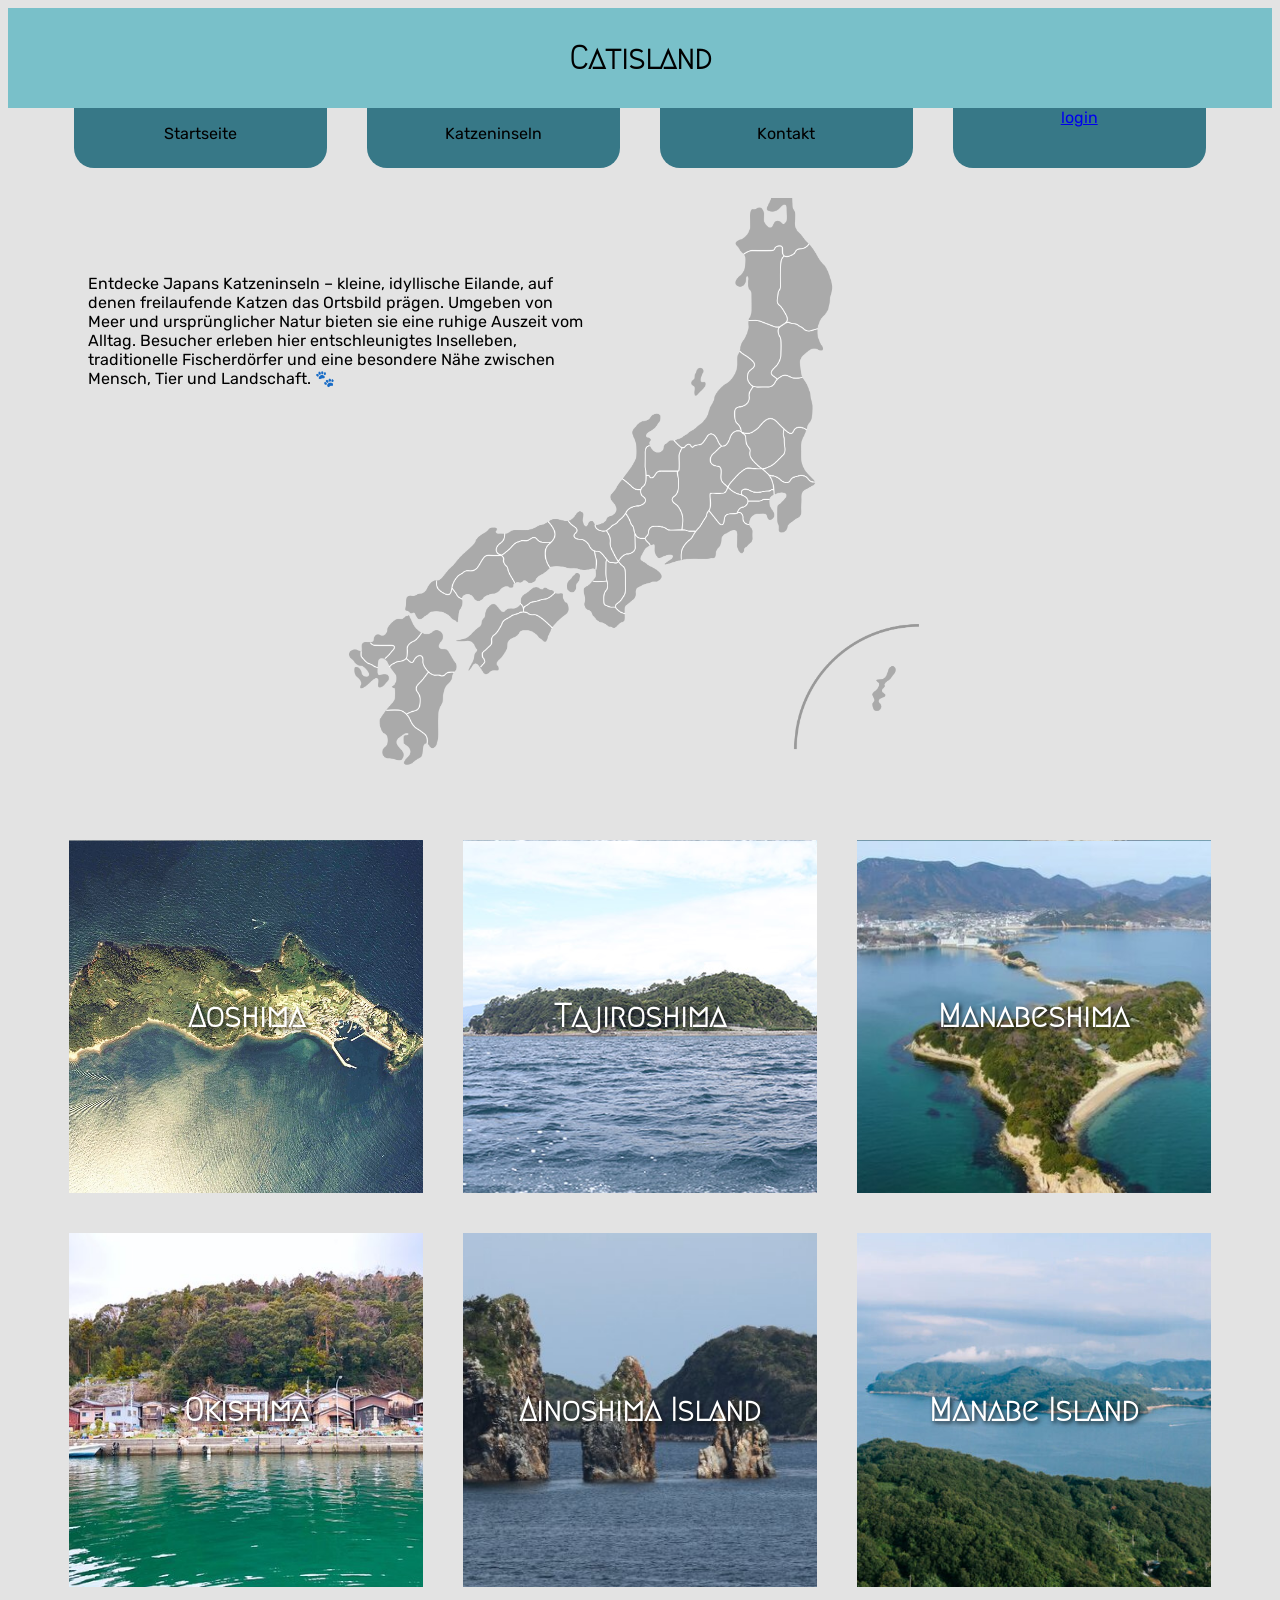
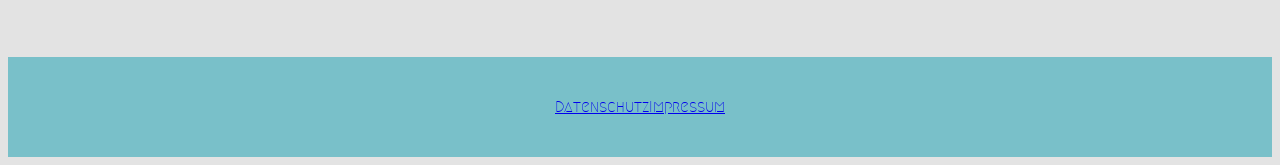
==== index.html @ 01113f65 "Schrift und Farbe hinzugefügt, final xuan" ====
<!DOCTYPE html>
<html lang="en">
<head>
    <meta charset="UTF-8">
    <meta name="viewport" content="width=device-width, initial-scale=1.0">
    <script src="script.js" defer></script>
    <link rel="stylesheet" href="styleIndex.css"/>
    <link rel="preconnect" href="https://fonts.googleapis.com">
    <link rel="preconnect" href="https://fonts.gstatic.com" crossorigin>
    <link href="https://fonts.googleapis.com/css2?family=Megrim&family=Rubik&display=swap" rel="stylesheet">
</head>
<body>
    <header>
        <h1>Catisland</h1>
    </header>

    <nav>
        <div id="nav1">
        <p>Startseite</p>
        </div>

        <div id="nav2">
        <p>Katzeninseln</p>
        </div>
        
        <div id="nav3">
        <p>Kontakt</p>
        </div>

        <div id="nav4">
       <a href="login.html">login</a>
        </div>
    </nav>

    <main>       
        <div id="container">
            <div id="japan">
                <img src="bilder/japanmap.png" width="600"  alt="Japan">
            </div>
        

                <div id="inhalt">
                <p>Entdecke Japans Katzeninseln – kleine, idyllische Eilande, auf denen freilaufende Katzen 
                das Ortsbild prägen. Umgeben von Meer und ursprünglicher Natur bieten sie eine ruhige Auszeit 
                vom Alltag. Besucher erleben hier entschleunigtes Inselleben, traditionelle Fischerdörfer und 
                eine besondere Nähe zwischen Mensch, Tier und Landschaft. 🐾</p>
                </div>

                <div class="Kastengrid1">
                    <div class="kastn1"><h1>Aoshima</h1></div>
                    <div class="kastn2"><h1>Tajiroshima</h1></div>
                    <div class="kastn3"><h1>Manabeshima</h1></div>   
                    <div class="kastn4"><h1>Okishima</h1></div>
                    <div class="kastn5"><h1>Ainoshima Island</h1></div>
                    <div class="kastn6"><h1>Manabe Island</h1></div>
                </div>
    </main>

    <footer>
        <a href="https://Datenschutzseite.com">Datenschutz</a>
        <a href="https://Impressumseite.com">Impressum</a>
    </footer>
</body>
</html>
---- styleIndex.css ----
.rubik-regular {
  font-family: "Rubik", sans-serif;
  font-optical-sizing: auto;
  font-weight: 400;
  font-style: normal;
}

.megrim-regular {
  font-family: "Megrim", system-ui;
  font-weight: 400;
  font-style: normal;
}

body {
    font-family: "Rubik", sans-serif;
    background-color: #E3E3E3;
}

header {
    text-align: center;
    background-color: #79C0C9;
    width: 100%;
    height: 100px;
    display: flex;
    justify-content: center;
    align-items: center;
    flex-direction: row;
    font-family: "Megrim", system-ui;
   
}

nav {
    display: flex;
    justify-content: center;
    align-items: center;
}

#nav1 {
    background-color: #377887;
    width: 20%;
    height: 60px;
    border-bottom-left-radius: 20px;
    border-bottom-right-radius: 20px;
    text-align: center;
    float: left;
}

#nav2 {
    background-color: #377887;
    width: 20%;
    height: 60px;
    border-bottom-left-radius: 20px;
    border-bottom-right-radius: 20px;
    margin-left: 40px;
    text-align: center;
    float: left;
}

#nav3 {
    background-color: #377887;
    width: 20%;
    height: 60px;
    border-bottom-left-radius: 20px;
    border-bottom-right-radius: 20px;
    margin-left: 40px;
    text-align: center;
    float: left;
}

#nav4 {
    background-color: #377887;
    width: 20%;
    height: 60px;
    border-bottom-left-radius: 20px;
    border-bottom-right-radius: 20px;
    margin-left: 40px;
    text-align: center;
    float: left;
}

#container {
    position: relative;
    margin-top: 30px;
}

#japan {
    display: flex;
    justify-content: center;
    align-items: center;
}

#inhalt {
    width: 40%;
    position: absolute;
    top: 60px;
    left: 80px;
}

.Kastengrid1 {
    display: flex;
    justify-content: center;
    align-items: center;
    flex-wrap: wrap;
    margin-top: 50px;
    margin-bottom: 50px;
}

.kastn1{
    background-image: url(bilder/Aoshima.jpg);
    background-size: cover;     
    background-position: center;

    width: 20%;
    aspect-ratio: 1 / 1;
    text-align: center;
    display: flex;
    justify-content: center;
    align-items: center;
    float: left;
    margin: 30px;

    font-family: "Megrim", system-ui;
    color: white;               
    font-weight: bold;
    text-shadow: 2px 2px 4px rgba(0,0,0,0.8); 
}

.kastn2{
    background-image: url(bilder/Tajiroshima.jpg);
    background-size: cover;     
    background-position: center;

    width: 20%;
    aspect-ratio: 1 / 1;
    text-align: center;
    display: flex;
    justify-content: center;
    align-items: center;
    float: left;
    margin: 30px;

    font-family: "Megrim", system-ui;
    color: white;               
    font-weight: bold;
    text-shadow: 2px 2px 4px rgba(0,0,0,0.8); 
}

.kastn3{
    background-image: url(bilder/Manabeshima.jpg);
    background-size: cover;     
    background-position: center;

    width: 20%;
    aspect-ratio: 1 / 1;
    text-align: center;
    display: flex;
    justify-content: center;
    align-items: center;
    float: left;
    margin: 30px;

    font-family: "Megrim", system-ui;
    color: white;               
    font-weight: bold;
    text-shadow: 2px 2px 4px rgba(0,0,0,0.8); 
}

.kastn4{
    background-image: url(bilder/Okishima.jpg);
    background-size: cover;     
    background-position: center;

    width: 20%;
    aspect-ratio: 1 / 1;
    text-align: center;
    display: flex;
    justify-content: center;
    align-items: center;
    float: left;
    margin: 30px;

    font-family: "Megrim", system-ui;
    color: white;               
    font-weight: bold;
    text-shadow: 2px 2px 4px rgba(0,0,0,0.8); 
}

.kastn5{
    background-image: url(bilder/ainoshima.jpg);
    background-size: cover;     
    background-position: center;

    width: 20%;
    aspect-ratio: 1 / 1;
    text-align: center;
    display: flex;
    justify-content: center;
    align-items: center;
    float: left;
    margin: 30px;

    font-family: "Megrim", system-ui;
    color: white;               
    font-weight: bold;
    text-shadow: 2px 2px 4px rgba(0,0,0,0.8); 
}

.kastn6{
    background-image: url(bilder/manabe\ island.jpg);
    background-size: cover;     
    background-position: center;

    width: 20%;
    aspect-ratio: 1 / 1;
    text-align: center;
    display: flex;
    justify-content: center;
    align-items: center;
    float: left;
    margin: 30px;

    font-family: "Megrim", system-ui;
    color: white;               
    font-weight: bold;
    text-shadow: 2px 2px 4px rgba(0,0,0,0.8); 
}

footer {
    font-family: "Megrim", system-ui;
    text-align: center;
    background-color: #79C0C9;
    width: 100%;
    height: 100px;
    display: flex;
    justify-content: center;
    align-items: center;
}

@media screen and (min-width: 1025px){
    .kastn1{
        width: 28%; 
        aspect-ratio: 1 / 1; 
        margin: 20px;
    }

    .kastn2{
        width: 28%; 
        aspect-ratio: 1 / 1; 
        margin: 20px;
    }

    .kastn3{
        width: 28%; 
        aspect-ratio: 1 / 1; 
        margin: 20px;
    }

    .kastn4{
        width: 28%; 
        aspect-ratio: 1 / 1; 
        margin: 20px;
    }

    .kastn5{
        width: 28%; 
        aspect-ratio: 1 / 1; 
        margin: 20px;
    }

    .kastn6{
        width: 28%; 
        aspect-ratio: 1 / 1; 
        margin: 20px;
    }
}

@media screen and (max-width: 1024px){
    #inhalt {
        position: static; 
        width: 90%;
        margin: 20px auto;
        text-align: center;
    }

    .Kastengrid1 {
        flex-wrap: wrap; 
        justify-content: space-evenly;
    }

    .kastn1{
        width: 40%; 
        aspect-ratio: 1 / 1;
        margin: 20px 5%;
    }

    .kastn2{
        width: 40%; 
        aspect-ratio: 1 / 1;
        margin: 20px 5%;
    }

    .kastn3{
        width: 40%; 
        aspect-ratio: 1 / 1;
        margin: 20px 5%;
    }

    .kastn4{
        width: 40%; 
        aspect-ratio: 1 / 1;
        margin: 20px 5%;
    }

    .kastn5{
        width: 40%; 
        aspect-ratio: 1 / 1;
        margin: 20px 5%;
    }

    .kastn6{
        width: 40%; 
        aspect-ratio: 1 / 1;
        margin: 20px 5%;
    }
}

.Kastengrid1 { visibility: hidden; }
.Kastengrid1 > * { visibility: visible; }
.Kastengrid1 > * { transition: opacity 150ms linear 100ms, transform 150ms ease-in-out 100ms; }
.Kastengrid1:hover > * { opacity: 0.4; transform: scale(0.9); }
.Kastengrid1 > *:hover { opacity: 1; transform: scale(1); transition-delay: 0ms, 0ms; }

.Kastengrid1 {
  display: flex;
  flex-wrap: wrap;
}
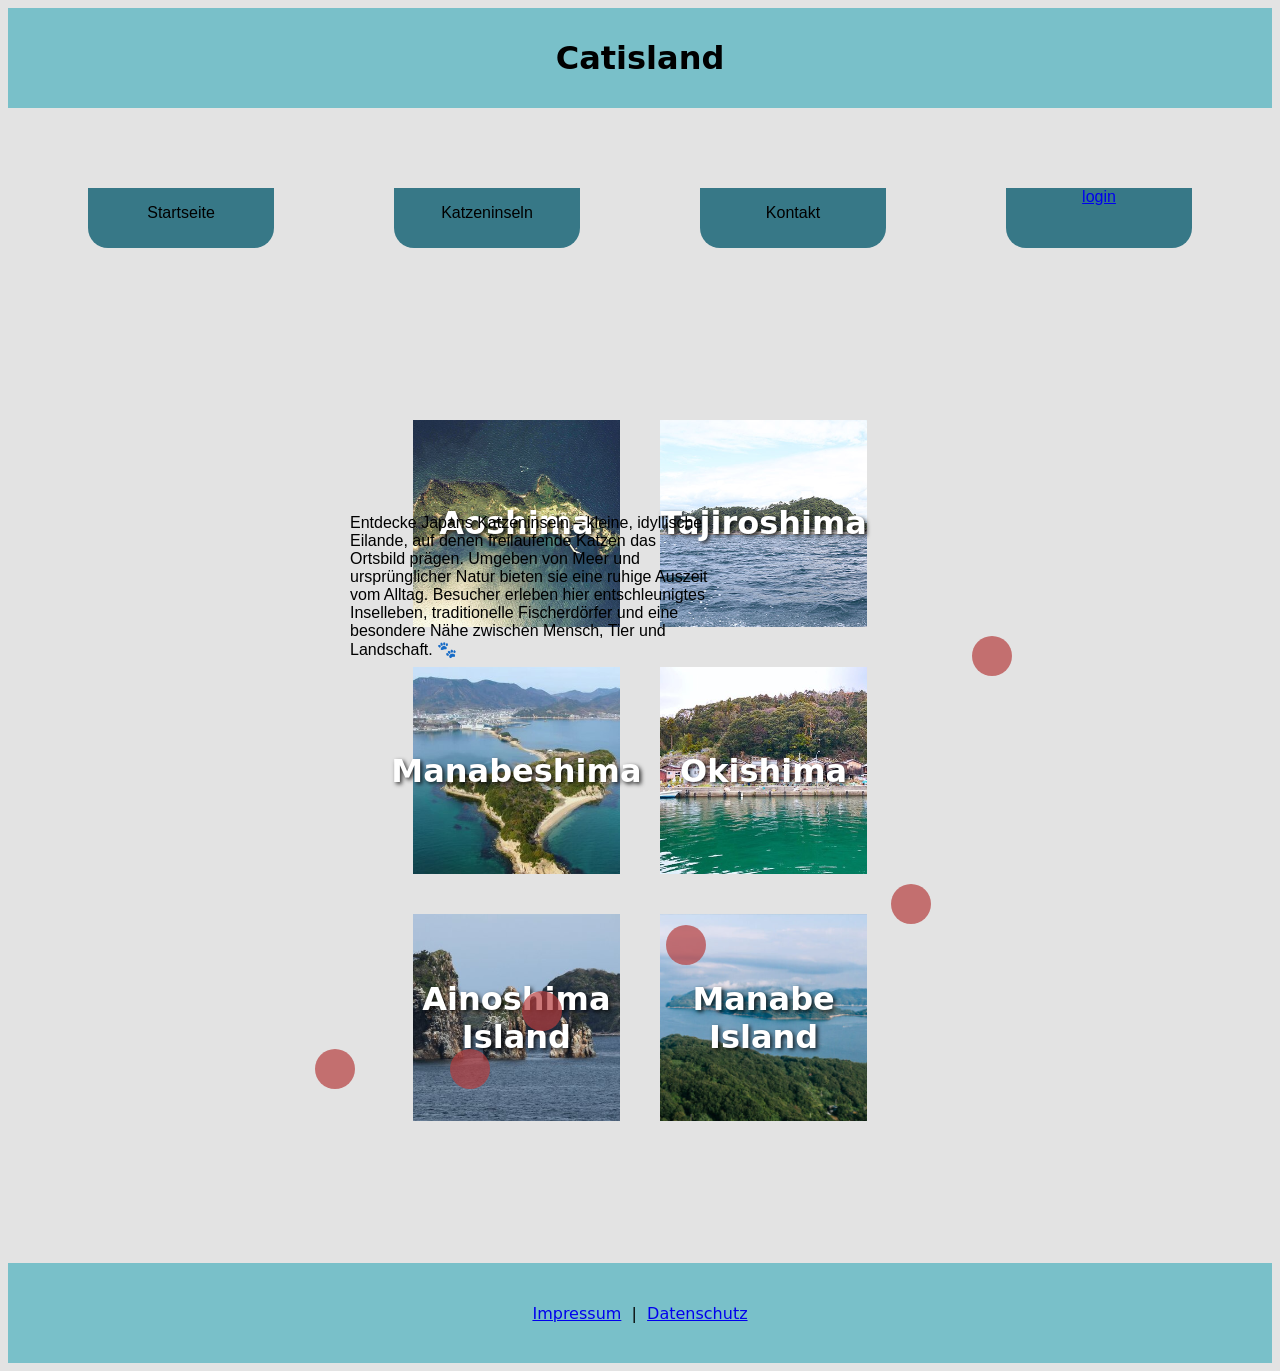
==== commit 503539cc: "Merge 3941b9e1f030395b070422598796299cb740c731 into 2591ed1976182daf4412f964189243231f6f4e7e" ====
--- a/index.html
+++ b/index.html
@@ -4,10 +4,9 @@
     <meta charset="UTF-8">
     <meta name="viewport" content="width=device-width, initial-scale=1.0">
     <script src="script.js" defer></script>
-    <link rel="stylesheet" href="styleIndex.css"/>
-    <link rel="preconnect" href="https://fonts.googleapis.com">
-    <link rel="preconnect" href="https://fonts.gstatic.com" crossorigin>
-    <link href="https://fonts.googleapis.com/css2?family=Megrim&family=Rubik&display=swap" rel="stylesheet">
+    <link rel="stylesheet" href="styling.css">
+    <link rel="stylesheet" href="styleIndex.css">
+    <title>Catisland</title>
 </head>
 <body>
     <header>
@@ -34,9 +33,49 @@
 
     <main>       
         <div id="container">
-            <div id="japan">
-                <img src="bilder/japanmap.png" width="600"  alt="Japan">
-            </div>
+            <div class ="map-wrap">
+                
+                <div class="map-dot map-dot-ainoshima">
+                    <div class="dot-content">
+                        <p class="hoverfieldcontent">Ainoshima Island</p>
+                        <img src="Ainoshima_Island,_Shingu_Fukuoka_Aerial_photograph.2010.jpg" width="170" class="hoverfieldcontent">
+                    </div>
+                </div>
+                
+                <div class="map-dot map-dot-aoshima">
+                    <div class="dot-content">
+                        <p>Aoshima</p>
+                        <img src="Iyo-Aoshima_Island_Aerial_photograph.jpg" width="170" class="hoverfieldcontent">
+                    </div>
+                </div>
+
+                <div class="map-dot map-dot-manabe">
+                    <div class="dot-content">
+                        <p>Manabe Island</p>
+                        <img src="manabe.jpg" width="170" class="hoverfieldcontent">
+                    </div>
+                </div>
+
+                <div class="map-dot map-dot-okishima">
+                    <div class="dot-content">
+                        <p>Okishima</p>
+                        <img src="Okishima_Island_in_Lake_Biwa_Aerial_photograph.jpg" width="170" class="hoverfieldcontent">
+                    </div>
+                </div>
+
+                <div class="map-dot map-dot-enoshima">
+                    <div class="dot-content">
+                        <p>Enoshima</p>
+                        <img src="EnoshimaAeralPhoto1988JP14.jpg" width="170" class="hoverfieldcontent">
+                    </div>
+                </div>
+
+                <div class="map-dot map-dot-Tashirojima">
+                    <div class="dot-content">
+                        <p>Tashirojima</p>
+                        <img src="Tashirojima.jpg" height="150" class="hoverfieldcontent">
+                    </div>
+                </div>
         
 
                 <div id="inhalt">
@@ -57,8 +96,23 @@
     </main>
 
     <footer>
-        <a href="https://Datenschutzseite.com">Datenschutz</a>
-        <a href="https://Impressumseite.com">Impressum</a>
+        <p >
+            <a href="Impressum.html">Impressum</a> 
+        </p>
+        <p>
+            &nbsp; | &nbsp; 
+        </p>
+        <p>
+            <a href="Datenschutz.html">Datenschutz</a> 
+        </p>
     </footer>
 </body>
-</html>+
+</html>
+
+
+
+
+
+
+
--- a/styling.css
+++ b/styling.css
@@ -0,0 +1,257 @@
+/* Islands */
+
+body {
+    background-color: lightgrey;
+    font-family:Arial, Helvetica, sans-serif;
+}
+
+header {
+    background-color: #808080;
+    justify-content: center;
+}
+#flex {
+    display: flex;
+    flex-direction: row;
+}
+
+h1 {
+    text-align: center;
+}
+
+#imgislands1 {
+    width: 25%;
+    align-self: center;
+    border-radius: 1rem;
+    margin-left: 5%;
+}
+
+#imgislands2 {
+    width: 25%;
+    align-self: center;
+    border-radius: 1rem;
+}
+
+.Steckbrief {
+    width: 20%;
+    padding: 5rem;
+}
+
+.Infotext {
+    width: 20%;
+    padding-right: 5rem;
+
+}
+
+div {
+    display: flex;
+    flex-direction: row;
+    justify-content: center;
+    margin: 5rem;
+}
+
+footer {
+    background-color: #808080;
+    display: flex;
+    flex-direction: row;
+    justify-content: center;
+}
+
+hr{
+    width: 50%;
+}
+
+/* Impressum */
+
+#rechtliches {
+    max-width: 45%;
+    margin-left: 29%;
+    padding-bottom: 5%;
+}
+
+/* Login Seite: */
+
+/* Login Seite: */
+
+#PasswortMerken {
+    display: flex;
+}
+
+#login {
+    display: flex;
+    flex-direction: column;
+    justify-content: center;
+    align-items: center;
+}
+
+#loginContent {
+    display: flex;
+    flex-direction: column;
+    width: 40%;
+}
+
+#LoginInputÜberschrift {
+    align-self: flex-start;
+}
+
+#LoginButton {
+    background-color: bisque;
+    border-style: none;
+    padding-top: 20px;
+    padding-bottom: 20px;
+    margin-top: 20px;
+    cursor: pointer;
+}
+
+#KontoErstellenButton {
+    border-style: none;
+    padding-top: 20px;
+    padding-bottom: 20px;
+}
+
+input {
+    padding-top: 20px;
+    padding-bottom: 20px;
+}
+
+
+#passwort {
+    margin-top: 10px;
+    width: 100%;
+    box-sizing: border-box; 
+}
+
+#E-Mail {
+    margin-top: 30px;
+}
+
+#ÜberschriftLogin {
+    text-align: center;
+}
+
+#PwVergessen {
+    text-align: center;
+}
+
+#keinKonto {
+    margin-top: 50px;
+    text-align: center;
+}
+
+#passwordField {
+    position: relative;
+}
+
+i {
+    position: absolute;
+    top: 50%;
+    right: 4%;
+    cursor: pointer;
+}
+
+/* Japan Map */
+
+
+
+.map-wrap {
+    background: url(japanmap.png) center no-repeat;
+    background-size: cover;
+    width: 900px;
+    height: 825px;
+    display: flex;
+    position: relative;
+    justify-content: center;
+    align-items: center;
+    margin: 0 auto;
+    
+}
+
+.map-dot:hover .dot-content {
+    display: block !important;
+}
+.dot-content {
+    background: rgb(223, 223, 223);
+    width: fit-content;
+    height: fit-content;
+    padding: 10px;
+    border-radius: 10px;
+    box-shadow: 1px 1px 10px rgba(0, 0, 0, 0.404);
+    /*min-width: 150px;*/
+    text-align: left;
+    display: none;
+    position: relative;
+    transition: transform .6s;
+}
+
+.hoverfieldcontent {
+display: inline-block;
+}
+
+.dot-content:hover {
+    transform: scale(1.5);
+}
+
+.map-dot:hover {
+    background: rgba(0, 200, 0, 0.0);
+}
+
+.map-dot {
+    background: rgba(181, 60, 60, 0.689);
+    border-radius: 20px;
+    height: 40px;
+    width: 40px;
+    position: absolute;
+}
+
+.map-dot-ainoshima {
+    top: 74%;
+    left: 5%;
+}
+
+.map-dot-aoshima {
+    top: 74%;
+    left: 20%;
+}
+
+.map-dot-manabe {
+    top: 67%;
+    left: 28%;
+}
+
+.map-dot-okishima {
+    top: 59%;
+    left: 44%;
+}
+
+.map-dot-enoshima {
+    top: 54%;
+    left: 69%;
+}
+
+.map-dot-Tashirojima {
+    top: 24%;
+    left: 78%;
+}
+
+@media screen and (max-width: 480px) {
+#islands {
+    position: static; 
+    width: 90%;
+    margin: 20px auto;
+    text-align: center;
+}
+
+#rechtliches {
+    max-width: 100%;
+    margin-left: 5%;
+    padding-bottom: 5%;
+}
+}
+
+@media screen and (min-width: 481px) {
+    #islands {
+        position: static; 
+        width: 90%;
+        margin: 20px auto;
+        text-align: center;
+    }
+}
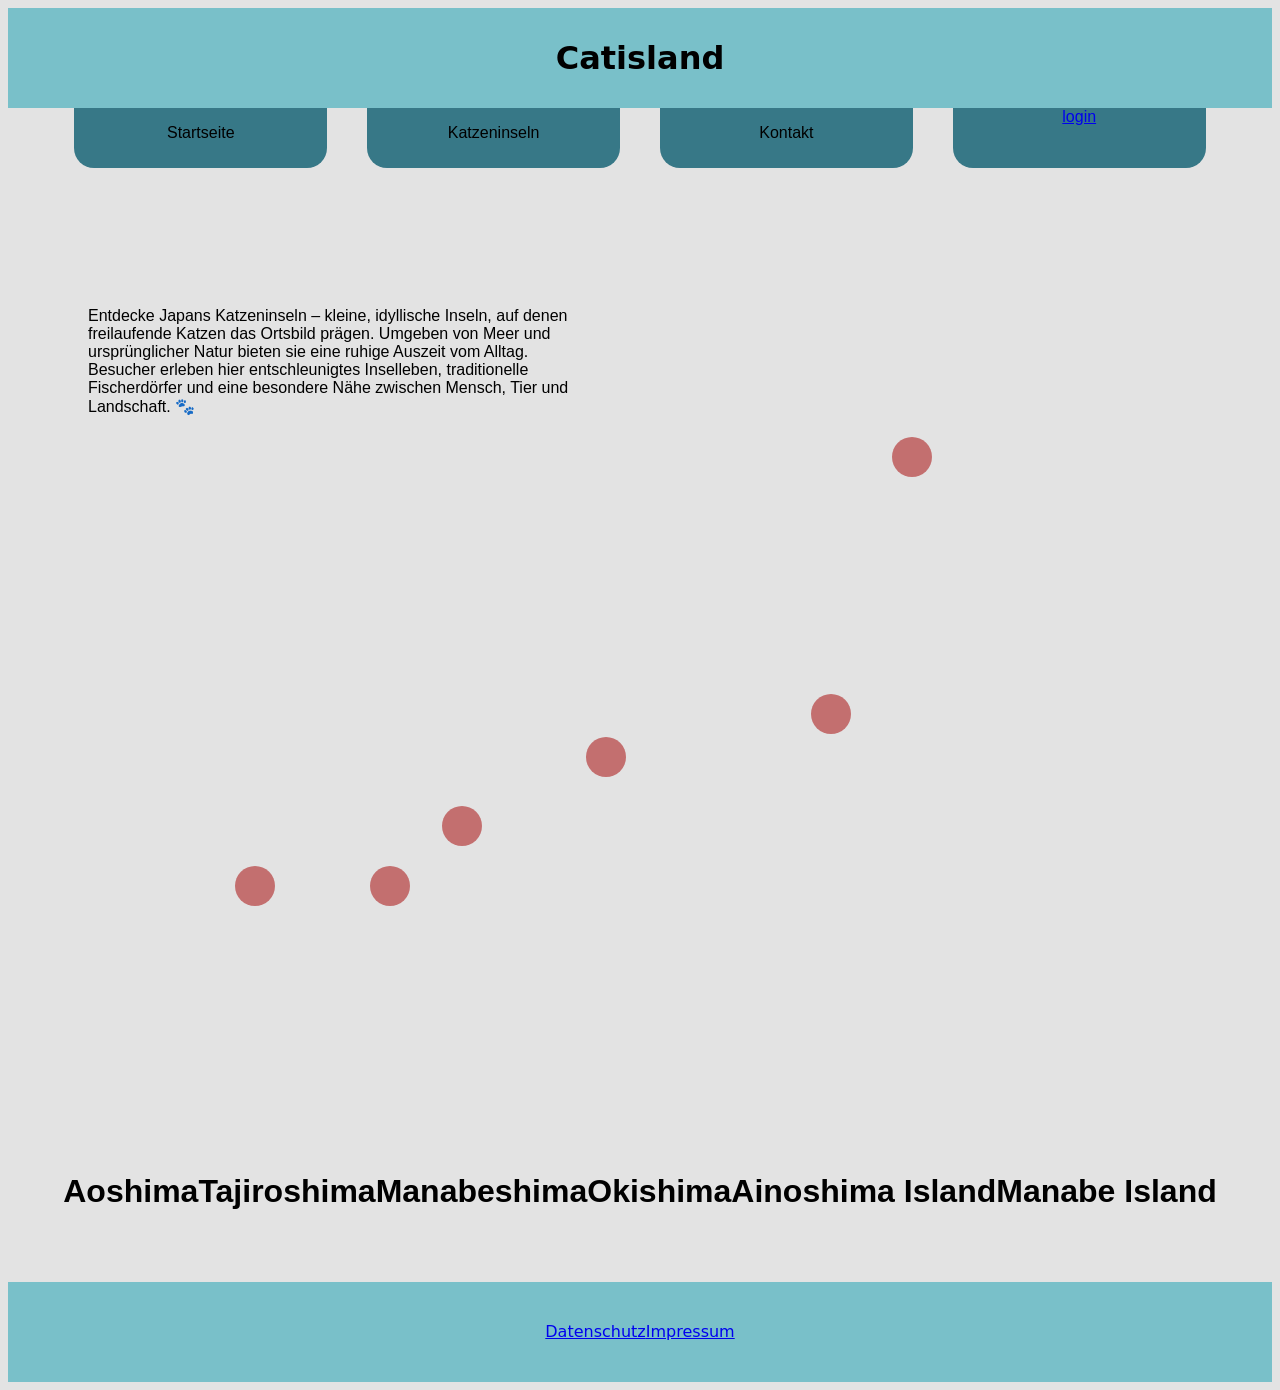
==== commit 6e34d931: "Merge remote-tracking branch 'origin/Index-nav&Kastn-werden-zu-class' into finish" ====
--- a/index.html
+++ b/index.html
@@ -14,19 +14,19 @@
     </header>
 
     <nav>
-        <div id="nav1">
+        <div class="navigation" id="nav1">
         <p>Startseite</p>
         </div>
 
-        <div id="nav2">
+        <div class="navigation" id="nav2">
         <p>Katzeninseln</p>
         </div>
         
-        <div id="nav3">
+        <div class="navigation" id="nav3">
         <p>Kontakt</p>
         </div>
 
-        <div id="nav4">
+        <div class="navigation" id="nav4">
        <a href="login.html">login</a>
         </div>
     </nav>
@@ -76,43 +76,32 @@
                         <img src="Tashirojima.jpg" height="150" class="hoverfieldcontent">
                     </div>
                 </div>
+            </div>
+            
         
 
                 <div id="inhalt">
-                <p>Entdecke Japans Katzeninseln – kleine, idyllische Eilande, auf denen freilaufende Katzen 
+                <p>Entdecke Japans Katzeninseln – kleine, idyllische Inseln, auf denen freilaufende Katzen 
                 das Ortsbild prägen. Umgeben von Meer und ursprünglicher Natur bieten sie eine ruhige Auszeit 
                 vom Alltag. Besucher erleben hier entschleunigtes Inselleben, traditionelle Fischerdörfer und 
                 eine besondere Nähe zwischen Mensch, Tier und Landschaft. 🐾</p>
                 </div>
 
                 <div class="Kastengrid1">
-                    <div class="kastn1"><h1>Aoshima</h1></div>
-                    <div class="kastn2"><h1>Tajiroshima</h1></div>
-                    <div class="kastn3"><h1>Manabeshima</h1></div>   
-                    <div class="kastn4"><h1>Okishima</h1></div>
-                    <div class="kastn5"><h1>Ainoshima Island</h1></div>
-                    <div class="kastn6"><h1>Manabe Island</h1></div>
+                    <div class="Inseln" id="kastn1"><h1>Aoshima</h1></div>
+                    <div class="Inseln" id="kastn2"><h1>Tajiroshima</h1></div>
+                    <div class="Inseln" id="kastn3"><h1>Manabeshima</h1></div>   
+                    <div class="Inseln" id="kastn4"><h1>Okishima</h1></div>
+                    <div class="Inseln" id="kastn5"><h1>Ainoshima Island</h1></div>
+                    <div class="Inseln" id="kastn6"><h1>Manabe Island</h1></div>
                 </div>
+        </div>    
     </main>
 
     <footer>
-        <p >
-            <a href="Impressum.html">Impressum</a> 
-        </p>
-        <p>
-            &nbsp; | &nbsp; 
-        </p>
-        <p>
-            <a href="Datenschutz.html">Datenschutz</a> 
-        </p>
+        <a href="https://Datenschutzseite.com">Datenschutz</a>
+        <a href="https://Impressumseite.com">Impressum</a>
     </footer>
 </body>
 
 </html>
-
-
-
-
-
-
-
--- a/styling.css
+++ b/styling.css
@@ -1,204 +1,207 @@
-/* Islands */
+/*Steckbrief: */
 
 body {
-    background-color: lightgrey;
-    font-family:Arial, Helvetica, sans-serif;
-}
-
-header {
-    background-color: #808080;
-    justify-content: center;
-}
-#flex {
-    display: flex;
-    flex-direction: row;
-}
-
-h1 {
-    text-align: center;
-}
-
-#imgislands1 {
-    width: 25%;
-    align-self: center;
-    border-radius: 1rem;
-    margin-left: 5%;
-}
-
-#imgislands2 {
-    width: 25%;
-    align-self: center;
-    border-radius: 1rem;
-}
-
-.Steckbrief {
-    width: 20%;
-    padding: 5rem;
-}
-
-.Infotext {
-    width: 20%;
-    padding-right: 5rem;
-
-}
-
-div {
-    display: flex;
-    flex-direction: row;
-    justify-content: center;
-    margin: 5rem;
-}
-
-footer {
-    background-color: #808080;
-    display: flex;
-    flex-direction: row;
-    justify-content: center;
-}
-
-hr{
-    width: 50%;
-}
-
-/* Impressum */
-
-#rechtliches {
-    max-width: 45%;
-    margin-left: 29%;
-    padding-bottom: 5%;
-}
+        background-color: lightgrey;
+        font-family:Arial, Helvetica, sans-serif;
+    }
+
+    header {
+        background-color: #808080;
+        display: flex;
+        flex-direction: row;
+        justify-content: center;
+    }
+
+    #img {
+        width: 25%;
+        align-self: center;
+        border-radius: 1rem;
+    }
+
+    .Steckbrief {
+        width: 20%;
+        padding: 5rem;
+    }
+
+    .Infotext {
+        width: 20%;
+        padding-right: 5rem;
+    }
+
+    .BoxLayout {
+        display: flex;
+        flex-direction: row;
+        justify-content: center;
+        margin: 5rem;
+    } 
+
+    footer {
+        background-color: #808080;
+        display: flex;
+        flex-direction: row;
+        justify-content: center;
+    }
+
+    hr{
+        width: 50%;
+    }
+
 
 /* Login Seite: */
 
-/* Login Seite: */
-
-#PasswortMerken {
-    display: flex;
-}
-
 #login {
     display: flex;
-    flex-direction: column;
     justify-content: center;
     align-items: center;
-}
+    padding-left:  20px;
+    padding-right: 20px;;
+    padding-top: 40px;
+    padding-bottom: 40px;
+}
+
 
 #loginContent {
+    background-color: #ffffff;
+    width: 100%;
+    max-width: 500px; 
+    padding: 40px;
+    border-radius: 15px; 
+    box-shadow: 0 10px 25px rgba(0,0,0,0.1); 
     display: flex;
     flex-direction: column;
-    width: 40%;
-}
-
-#LoginInputÜberschrift {
-    align-self: flex-start;
-}
+}
+
+#ÜberschriftLogin {
+    text-align: center;
+    margin-top: 0;
+    margin-bottom: 30px;
+    color: #333;
+}
+
+
+.input, button {
+    width: 100%; 
+    padding: 15px;
+    margin-bottom: 20px; 
+    border-radius: 8px;
+    border: 1px solid #ccc;
+    font-size: 16px;
+    box-sizing: border-box; /* Wichtig, damit Padding die Breite nicht sprengt */
+}
+
 
 #LoginButton {
     background-color: bisque;
-    border-style: none;
-    padding-top: 20px;
-    padding-bottom: 20px;
-    margin-top: 20px;
+    border: none;
     cursor: pointer;
+    font-weight: bold;
+    margin-top: 10px;
+
 }
 
 #KontoErstellenButton {
-    border-style: none;
-    padding-top: 20px;
-    padding-bottom: 20px;
-}
-
-input {
-    padding-top: 20px;
-    padding-bottom: 20px;
-}
-
-
-#passwort {
-    margin-top: 10px;
-    width: 100%;
-    box-sizing: border-box; 
-}
-
-#E-Mail {
-    margin-top: 30px;
-}
-
-#ÜberschriftLogin {
-    text-align: center;
-}
-
-#PwVergessen {
-    text-align: center;
-}
-
-#keinKonto {
-    margin-top: 50px;
-    text-align: center;
+    background-color: transparent;
+    border: 2px solid bisque;
+    cursor: pointer;
+    margin-bottom: 0;
+}
+
+#KontoErstellenButton:hover {
+    background-color: bisque;
 }
 
 #passwordField {
     position: relative;
-}
-
-i {
+    width: 100%;
+}
+
+#passwordField i {
     position: absolute;
     top: 50%;
-    right: 4%;
+    right: 15px;
+    transform: translateY(-50%) translateY(-10px); /* Korrektur für margin-bottom des Inputs */
     cursor: pointer;
+    color: #666;
+}
+
+
+#PasswortMerken {
+    display: flex;
+    align-items: center;
+    margin-bottom: 20px;
+}
+
+#PasswortMerken input {
+    margin-right: 10px;
+    margin-bottom: 0;
+}
+
+#PasswortMerken p {
+    margin: 0;
+    font-size: 0.9em;
+}
+
+
+#PwVergessen, #keinKonto {
+    text-align: center;
+    display: block;
+    color: #666;
+    font-size: 0.9em;
+}
+
+#PwVergessen:hover {
+    text-decoration: underline;
+}
+
+#keinKonto {
+    margin-top: 30px;
+    margin-bottom: 10px;
 }
 
 /* Japan Map */
-
-
 
 .map-wrap {
     background: url(japanmap.png) center no-repeat;
     background-size: cover;
-    width: 900px;
-    height: 825px;
     display: flex;
     position: relative;
     justify-content: center;
     align-items: center;
-    margin: 0 auto;
-    
+    margin: 5% auto;
+    width: 100%; 
+    max-width: 900px;
+    aspect-ratio: 2000 / 1905;  
 }
 
 .map-dot:hover .dot-content {
     display: block !important;
 }
+
 .dot-content {
     background: rgb(223, 223, 223);
     width: fit-content;
     height: fit-content;
     padding: 10px;
     border-radius: 10px;
-    box-shadow: 1px 1px 10px rgba(0, 0, 0, 0.404);
-    /*min-width: 150px;*/
+    box-shadow: 1px 1px 10px rgba(0, 0, 0, 0.404);    
     text-align: left;
     display: none;
     position: relative;
     transition: transform .6s;
-}
-
-.hoverfieldcontent {
-display: inline-block;
+    z-index: 1;
 }
 
 .dot-content:hover {
     transform: scale(1.5);
-}
-
-.map-dot:hover {
-    background: rgba(0, 200, 0, 0.0);
 }
 
 .map-dot {
     background: rgba(181, 60, 60, 0.689);
     border-radius: 20px;
-    height: 40px;
-    width: 40px;
+    height: 100%;
+    width: 100%;
+    max-height: 40px;
+    max-width: 40px;
     position: absolute;
 }
 
@@ -232,26 +235,17 @@
     left: 78%;
 }
 
-@media screen and (max-width: 480px) {
-#islands {
-    position: static; 
-    width: 90%;
-    margin: 20px auto;
-    text-align: center;
-}
-
-#rechtliches {
-    max-width: 100%;
-    margin-left: 5%;
-    padding-bottom: 5%;
-}
-}
-
-@media screen and (min-width: 481px) {
-    #islands {
-        position: static; 
-        width: 90%;
-        margin: 20px auto;
-        text-align: center;
-    }
-}
+@media screen and (max-width: 1024px) {
+       
+    .map-dot:hover .map-dot:active .dot-content {
+        display: block !important;
+    }
+
+    .dot-content:active .dot-content:active {
+        transform: scale(1.5);
+    }
+
+}
+
+
+
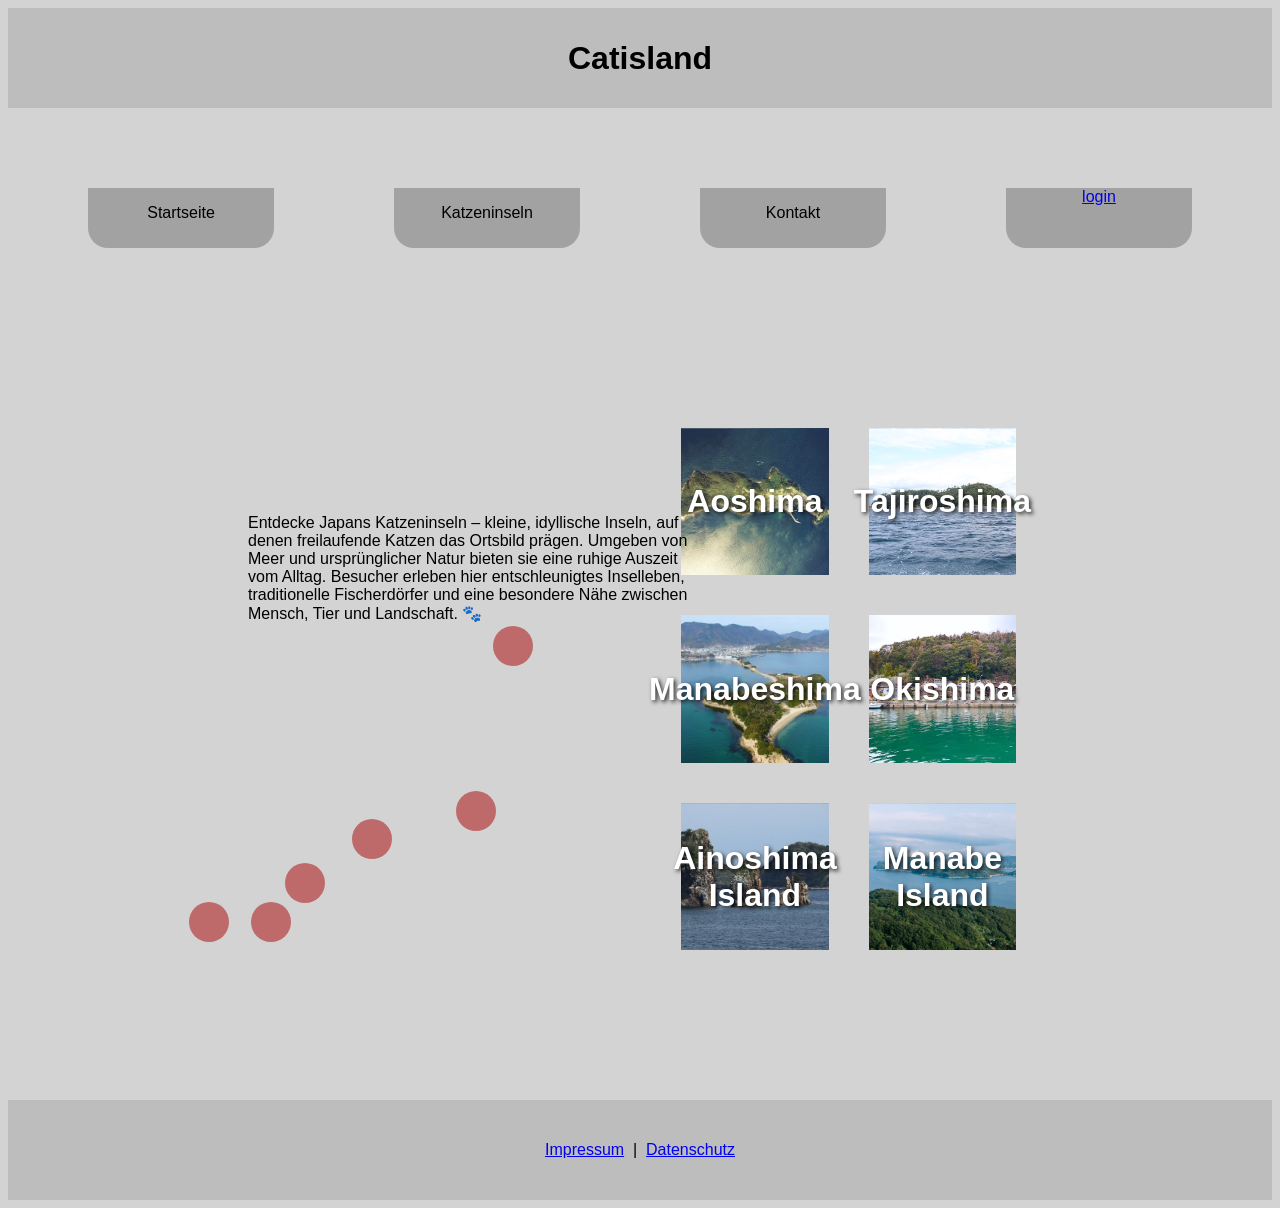
==== commit 01213731: "fixed conf" ====
--- a/index.html
+++ b/index.html
@@ -99,8 +99,15 @@
     </main>
 
     <footer>
-        <a href="https://Datenschutzseite.com">Datenschutz</a>
-        <a href="https://Impressumseite.com">Impressum</a>
+        <p >
+            <a href="Impressum.html">Impressum</a> 
+        </p>
+        <p>
+            &nbsp; | &nbsp; 
+        </p>
+        <p>
+            <a href="Datenschutz.html">Datenschutz</a> 
+        </p>
     </footer>
 </body>
 
--- a/styling.css
+++ b/styling.css
@@ -1,32 +1,36 @@
 /*Steckbrief: */
+/* Islands */
 
 body {
-        background-color: lightgrey;
-        font-family:Arial, Helvetica, sans-serif;
-    }
-
-    header {
-        background-color: #808080;
-        display: flex;
-        flex-direction: row;
-        justify-content: center;
-    }
-
-    #img {
-        width: 25%;
-        align-self: center;
-        border-radius: 1rem;
-    }
-
-    .Steckbrief {
-        width: 20%;
-        padding: 5rem;
-    }
-
-    .Infotext {
-        width: 20%;
-        padding-right: 5rem;
-    }
+    background-color: lightgrey;
+    font-family:Arial, Helvetica, sans-serif;
+}
+
+header {
+    background-color: #808080;
+    justify-content: center;
+}
+#flex {
+    display: flex;
+    flex-direction: row;
+}
+
+h1 {
+    text-align: center;
+}
+
+#imgislands1 {
+    width: 25%;
+    align-self: center;
+    border-radius: 1rem;
+    margin-left: 5%;
+}
+
+#imgislands2 {
+    width: 25%;
+    align-self: center;
+    border-radius: 1rem;
+}
 
     .BoxLayout {
         display: flex;
@@ -34,17 +38,42 @@
         justify-content: center;
         margin: 5rem;
     } 
-
-    footer {
-        background-color: #808080;
-        display: flex;
-        flex-direction: row;
-        justify-content: center;
-    }
-
-    hr{
-        width: 50%;
-    }
+.Steckbrief {
+    width: 20%;
+    padding: 5rem;
+}
+
+.Infotext {
+    width: 20%;
+    padding-right: 5rem;
+
+}
+
+div {
+    display: flex;
+    flex-direction: row;
+    justify-content: center;
+    margin: 5rem;
+}
+
+footer {
+    background-color: #808080;
+    display: flex;
+    flex-direction: row;
+    justify-content: center;
+}
+
+hr{
+    width: 50%;
+}
+
+/* Impressum */
+
+#rechtliches {
+    max-width: 45%;
+    margin-left: 29%;
+    padding-bottom: 5%;
+}
 
 
 /* Login Seite: */
@@ -245,7 +274,27 @@
         transform: scale(1.5);
     }
 
-}
-
-
-
+@media screen and (max-width: 480px) {
+#islands {
+    position: static; 
+    width: 90%;
+    margin: 20px auto;
+    text-align: center;
+}
+
+#rechtliches {
+    max-width: 100%;
+    margin-left: 5%;
+    padding-bottom: 5%;
+}
+}
+
+@media screen and (min-width: 481px) {
+    #islands {
+        position: static; 
+        width: 90%;
+        margin: 20px auto;
+        text-align: center;
+    }
+}
+}
--- a/styleIndex.css
+++ b/styleIndex.css
@@ -1,33 +1,12 @@
-
-.rubik-regular {
-  font-family: "Rubik", sans-serif;
-  font-optical-sizing: auto;
-  font-weight: 400;
-  font-style: normal;
-}
-
-.megrim-regular {
-  font-family: "Megrim", system-ui;
-  font-weight: 400;
-  font-style: normal;
-}
-
-body {
-    font-family: "Rubik", sans-serif;
-    background-color: #E3E3E3;
-}
-
 header {
     text-align: center;
-    background-color: #79C0C9;
+    background-color: #BDBDBD;
     width: 100%;
     height: 100px;
     display: flex;
     justify-content: center;
     align-items: center;
     flex-direction: row;
-    font-family: "Megrim", system-ui;
-   
 }
 
 nav {
@@ -36,48 +15,30 @@
     align-items: center;
 }
 
-#nav1 {
-    background-color: #377887;
+.navigation {
+    background-color: #A3A2A2;
     width: 20%;
     height: 60px;
     border-bottom-left-radius: 20px;
     border-bottom-right-radius: 20px;
     text-align: center;
     float: left;
+
 }
 
+
 #nav2 {
-    background-color: #377887;
-    width: 20%;
-    height: 60px;
-    border-bottom-left-radius: 20px;
-    border-bottom-right-radius: 20px;
     margin-left: 40px;
-    text-align: center;
-    float: left;
 }
 
 #nav3 {
-    background-color: #377887;
-    width: 20%;
-    height: 60px;
-    border-bottom-left-radius: 20px;
-    border-bottom-right-radius: 20px;
     margin-left: 40px;
-    text-align: center;
-    float: left;
 }
 
 #nav4 {
-    background-color: #377887;
-    width: 20%;
-    height: 60px;
-    border-bottom-left-radius: 20px;
-    border-bottom-right-radius: 20px;
     margin-left: 40px;
-    text-align: center;
-    float: left;
 }
+
 
 #container {
     position: relative;
@@ -106,8 +67,7 @@
     margin-bottom: 50px;
 }
 
-.kastn1{
-    background-image: url(bilder/Aoshima.jpg);
+.Inseln {
     background-size: cover;     
     background-position: center;
 
@@ -120,116 +80,39 @@
     float: left;
     margin: 30px;
 
-    font-family: "Megrim", system-ui;
     color: white;               
     font-weight: bold;
     text-shadow: 2px 2px 4px rgba(0,0,0,0.8); 
 }
 
-.kastn2{
-    background-image: url(bilder/Tajiroshima.jpg);
-    background-size: cover;     
-    background-position: center;
+#kastn1{
+    background-image: url(bilder/Aoshima.jpg);
 
-    width: 20%;
-    aspect-ratio: 1 / 1;
-    text-align: center;
-    display: flex;
-    justify-content: center;
-    align-items: center;
-    float: left;
-    margin: 30px;
-
-    font-family: "Megrim", system-ui;
-    color: white;               
-    font-weight: bold;
-    text-shadow: 2px 2px 4px rgba(0,0,0,0.8); 
 }
 
-.kastn3{
-    background-image: url(bilder/Manabeshima.jpg);
-    background-size: cover;     
-    background-position: center;
-
-    width: 20%;
-    aspect-ratio: 1 / 1;
-    text-align: center;
-    display: flex;
-    justify-content: center;
-    align-items: center;
-    float: left;
-    margin: 30px;
-
-    font-family: "Megrim", system-ui;
-    color: white;               
-    font-weight: bold;
-    text-shadow: 2px 2px 4px rgba(0,0,0,0.8); 
+#kastn2{
+    background-image: url(bilder/Tajiroshima.jpg);
 }
 
-.kastn4{
-    background-image: url(bilder/Okishima.jpg);
-    background-size: cover;     
-    background-position: center;
-
-    width: 20%;
-    aspect-ratio: 1 / 1;
-    text-align: center;
-    display: flex;
-    justify-content: center;
-    align-items: center;
-    float: left;
-    margin: 30px;
-
-    font-family: "Megrim", system-ui;
-    color: white;               
-    font-weight: bold;
-    text-shadow: 2px 2px 4px rgba(0,0,0,0.8); 
+#kastn3{
+    background-image: url(bilder/Manabeshima.jpg);
 }
 
-.kastn5{
-    background-image: url(bilder/ainoshima.jpg);
-    background-size: cover;     
-    background-position: center;
-
-    width: 20%;
-    aspect-ratio: 1 / 1;
-    text-align: center;
-    display: flex;
-    justify-content: center;
-    align-items: center;
-    float: left;
-    margin: 30px;
-
-    font-family: "Megrim", system-ui;
-    color: white;               
-    font-weight: bold;
-    text-shadow: 2px 2px 4px rgba(0,0,0,0.8); 
+#kastn4{
+    background-image: url(bilder/Okishima.jpg);
 }
 
-.kastn6{
+#kastn5{
+    background-image: url(bilder/ainoshima.jpg);
+}
+
+#kastn6{
     background-image: url(bilder/manabe\ island.jpg);
-    background-size: cover;     
-    background-position: center;
-
-    width: 20%;
-    aspect-ratio: 1 / 1;
-    text-align: center;
-    display: flex;
-    justify-content: center;
-    align-items: center;
-    float: left;
-    margin: 30px;
-
-    font-family: "Megrim", system-ui;
-    color: white;               
-    font-weight: bold;
-    text-shadow: 2px 2px 4px rgba(0,0,0,0.8); 
 }
 
 footer {
-    font-family: "Megrim", system-ui;
     text-align: center;
-    background-color: #79C0C9;
+    background-color: #BDBDBD;
     width: 100%;
     height: 100px;
     display: flex;
@@ -238,37 +121,7 @@
 }
 
 @media screen and (min-width: 1025px){
-    .kastn1{
-        width: 28%; 
-        aspect-ratio: 1 / 1; 
-        margin: 20px;
-    }
-
-    .kastn2{
-        width: 28%; 
-        aspect-ratio: 1 / 1; 
-        margin: 20px;
-    }
-
-    .kastn3{
-        width: 28%; 
-        aspect-ratio: 1 / 1; 
-        margin: 20px;
-    }
-
-    .kastn4{
-        width: 28%; 
-        aspect-ratio: 1 / 1; 
-        margin: 20px;
-    }
-
-    .kastn5{
-        width: 28%; 
-        aspect-ratio: 1 / 1; 
-        margin: 20px;
-    }
-
-    .kastn6{
+    .Inseln {
         width: 28%; 
         aspect-ratio: 1 / 1; 
         margin: 20px;
@@ -288,37 +141,7 @@
         justify-content: space-evenly;
     }
 
-    .kastn1{
-        width: 40%; 
-        aspect-ratio: 1 / 1;
-        margin: 20px 5%;
-    }
-
-    .kastn2{
-        width: 40%; 
-        aspect-ratio: 1 / 1;
-        margin: 20px 5%;
-    }
-
-    .kastn3{
-        width: 40%; 
-        aspect-ratio: 1 / 1;
-        margin: 20px 5%;
-    }
-
-    .kastn4{
-        width: 40%; 
-        aspect-ratio: 1 / 1;
-        margin: 20px 5%;
-    }
-
-    .kastn5{
-        width: 40%; 
-        aspect-ratio: 1 / 1;
-        margin: 20px 5%;
-    }
-
-    .kastn6{
+    .Inseln {
         width: 40%; 
         aspect-ratio: 1 / 1;
         margin: 20px 5%;
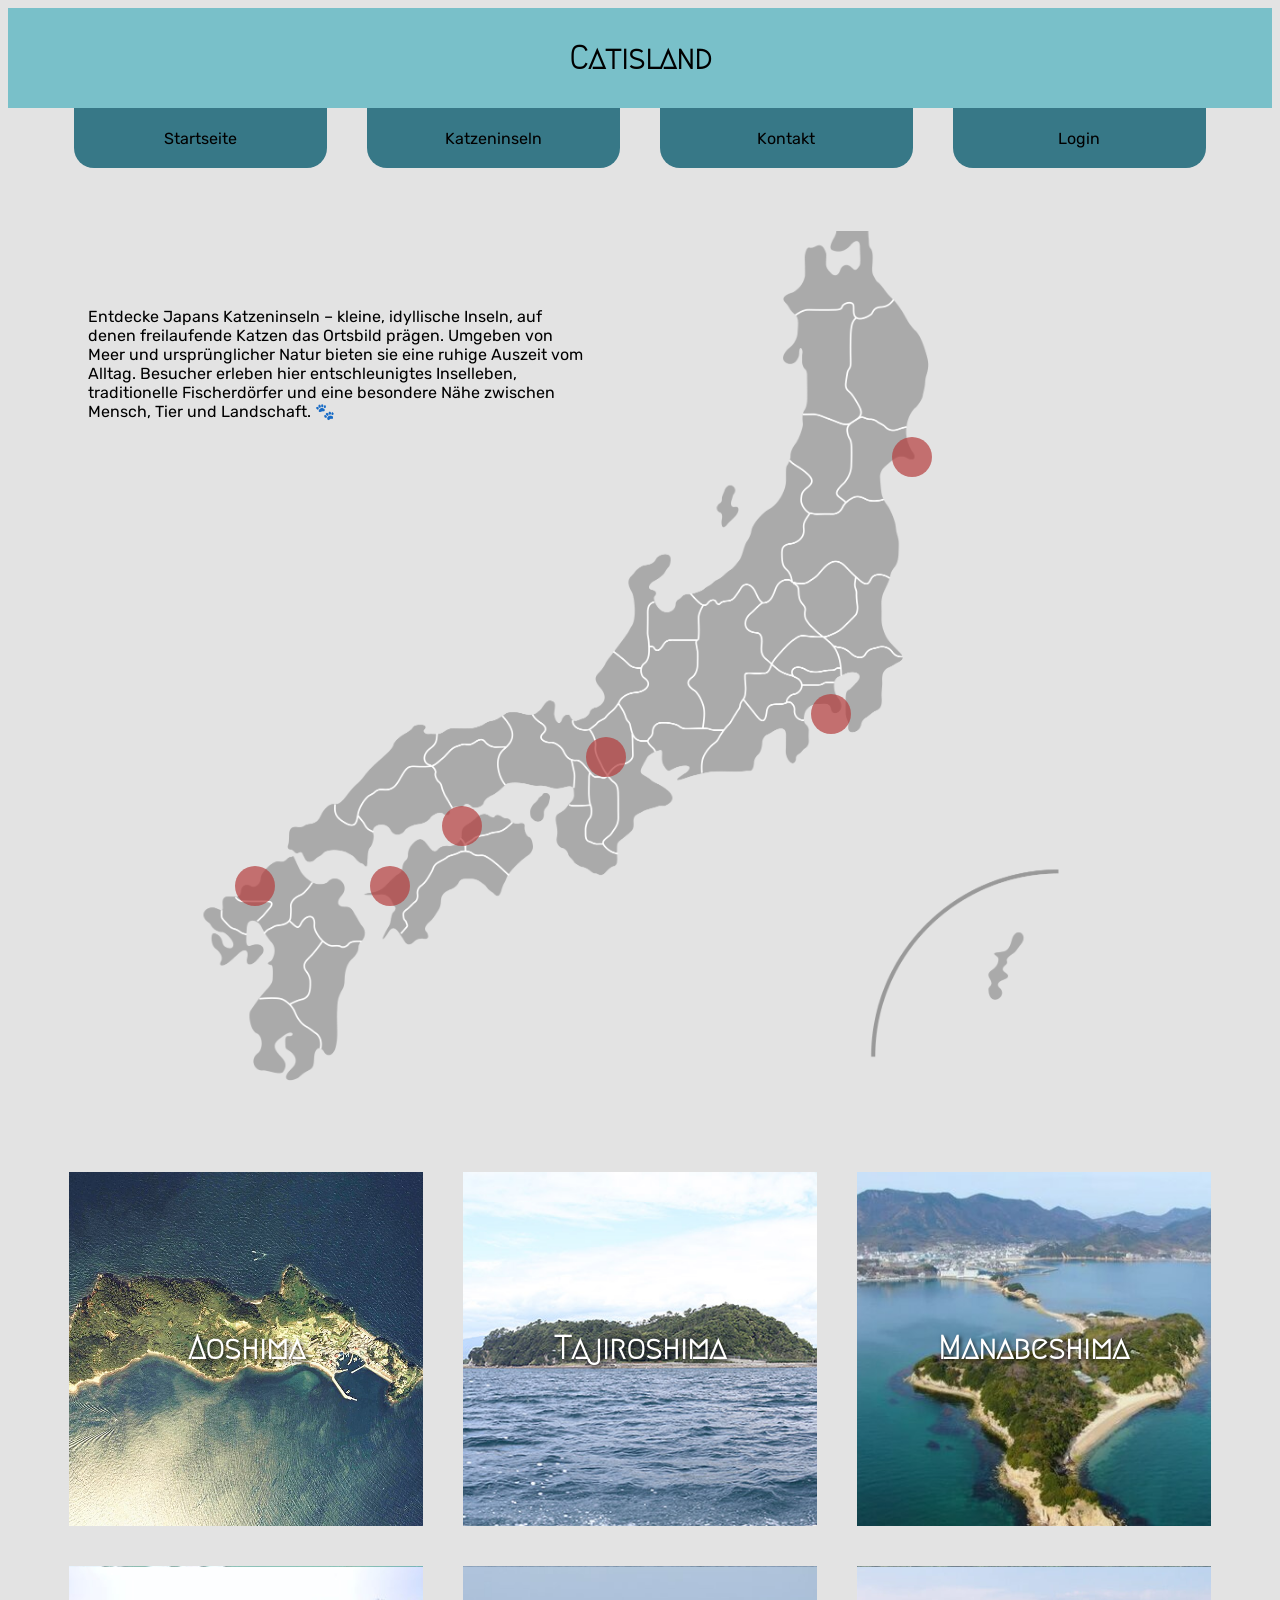
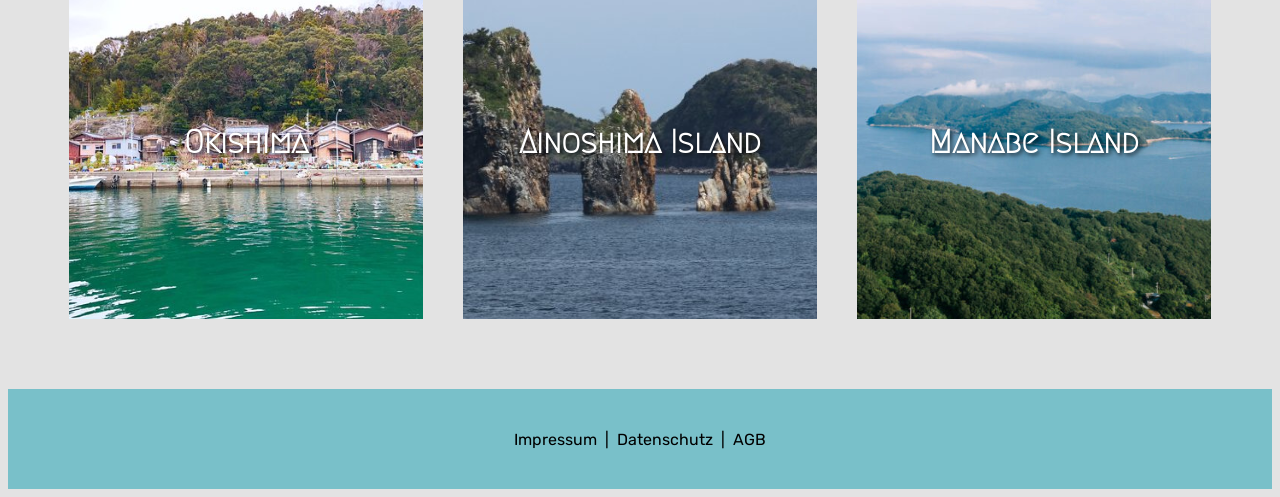
==== commit 7df27edc: "Aktuellster Stand aller Dateien 04-02-2026" ====
--- a/index.html
+++ b/index.html
@@ -6,6 +6,9 @@
     <script src="script.js" defer></script>
     <link rel="stylesheet" href="styling.css">
     <link rel="stylesheet" href="styleIndex.css">
+    <link rel="preconnect" href="https://fonts.googleapis.com">
+    <link rel="preconnect" href="https://fonts.gstatic.com" crossorigin>
+    <link href="https://fonts.googleapis.com/css2?family=Megrim&family=Rubik:ital,wght@0,300..900;1,300..900&display=swap" rel="stylesheet">
     <title>Catisland</title>
 </head>
 <body>
@@ -15,65 +18,66 @@
 
     <nav>
         <div class="navigation" id="nav1">
-        <p>Startseite</p>
+        <a href="index.html">Startseite</a>
         </div>
 
         <div class="navigation" id="nav2">
-        <p>Katzeninseln</p>
+        <a href="Aoshima.html">Katzeninseln</a>
         </div>
         
         <div class="navigation" id="nav3">
-        <p>Kontakt</p>
+        <a href="Impressum.html">Kontakt</a>
         </div>
 
         <div class="navigation" id="nav4">
-       <a href="login.html">login</a>
+       <a href="login.html">Login</a>
         </div>
     </nav>
 
     <main>       
         <div id="container">
+
             <div class ="map-wrap">
                 
                 <div class="map-dot map-dot-ainoshima">
                     <div class="dot-content">
                         <p class="hoverfieldcontent">Ainoshima Island</p>
-                        <img src="Ainoshima_Island,_Shingu_Fukuoka_Aerial_photograph.2010.jpg" width="170" class="hoverfieldcontent">
+                        <img src="bilder/Ainoshima_Island,_Shingu_Fukuoka_Aerial_photograph.2010.jpg" width="170" class="hoverfieldcontent">
                     </div>
                 </div>
                 
                 <div class="map-dot map-dot-aoshima">
                     <div class="dot-content">
                         <p>Aoshima</p>
-                        <img src="Iyo-Aoshima_Island_Aerial_photograph.jpg" width="170" class="hoverfieldcontent">
+                        <img src="bilder/Iyo-Aoshima_Island_Aerial_photograph.jpg" width="170" class="hoverfieldcontent">
                     </div>
                 </div>
 
                 <div class="map-dot map-dot-manabe">
                     <div class="dot-content">
                         <p>Manabe Island</p>
-                        <img src="manabe.jpg" width="170" class="hoverfieldcontent">
+                        <img src="bilder/manabe.jpg" width="170" class="hoverfieldcontent">
                     </div>
                 </div>
 
                 <div class="map-dot map-dot-okishima">
                     <div class="dot-content">
                         <p>Okishima</p>
-                        <img src="Okishima_Island_in_Lake_Biwa_Aerial_photograph.jpg" width="170" class="hoverfieldcontent">
+                        <img src="bilder/Okishima_Island_in_Lake_Biwa_Aerial_photograph.jpg" width="170" class="hoverfieldcontent">
                     </div>
                 </div>
 
                 <div class="map-dot map-dot-enoshima">
                     <div class="dot-content">
                         <p>Enoshima</p>
-                        <img src="EnoshimaAeralPhoto1988JP14.jpg" width="170" class="hoverfieldcontent">
+                        <img src="bilder/EnoshimaAeralPhoto1988JP14.jpg" width="170" class="hoverfieldcontent">
                     </div>
                 </div>
 
                 <div class="map-dot map-dot-Tashirojima">
                     <div class="dot-content">
                         <p>Tashirojima</p>
-                        <img src="Tashirojima.jpg" height="150" class="hoverfieldcontent">
+                        <img src="bilder/Tajiroshima.jpg" height="150" class="hoverfieldcontent">
                     </div>
                 </div>
             </div>
@@ -99,16 +103,8 @@
     </main>
 
     <footer>
-        <p >
-            <a href="Impressum.html">Impressum</a> 
-        </p>
-        <p>
-            &nbsp; | &nbsp; 
-        </p>
-        <p>
-            <a href="Datenschutz.html">Datenschutz</a> 
-        </p>
+         <a href="Impressum.html">Impressum</a> &nbsp; | &nbsp; <a href="Datenschutz.html">Datenschutz</a> &nbsp; | &nbsp; <a href="AGB.html">AGB</a> 
     </footer>
 </body>
 
-</html>
+</html>
--- a/styling.css
+++ b/styling.css
@@ -1,300 +1,261 @@
-/*Steckbrief: */
-/* Islands */
-
-body {
-    background-color: lightgrey;
-    font-family:Arial, Helvetica, sans-serif;
-}
-
-header {
-    background-color: #808080;
-    justify-content: center;
-}
-#flex {
-    display: flex;
-    flex-direction: row;
-}
-
-h1 {
-    text-align: center;
-}
-
-#imgislands1 {
-    width: 25%;
-    align-self: center;
-    border-radius: 1rem;
-    margin-left: 5%;
-}
-
-#imgislands2 {
-    width: 25%;
-    align-self: center;
-    border-radius: 1rem;
-}
-
-    .BoxLayout {
-        display: flex;
-        flex-direction: row;
-        justify-content: center;
-        margin: 5rem;
-    } 
-.Steckbrief {
-    width: 20%;
-    padding: 5rem;
-}
-
-.Infotext {
-    width: 20%;
-    padding-right: 5rem;
-
-}
-
-div {
-    display: flex;
-    flex-direction: row;
-    justify-content: center;
-    margin: 5rem;
-}
-
-footer {
-    background-color: #808080;
-    display: flex;
-    flex-direction: row;
-    justify-content: center;
-}
-
-hr{
-    width: 50%;
-}
-
-/* Impressum */
-
-#rechtliches {
-    max-width: 45%;
-    margin-left: 29%;
-    padding-bottom: 5%;
-}
-
-
-/* Login Seite: */
-
-#login {
-    display: flex;
-    justify-content: center;
-    align-items: center;
-    padding-left:  20px;
-    padding-right: 20px;;
-    padding-top: 40px;
-    padding-bottom: 40px;
-}
-
-
-#loginContent {
-    background-color: #ffffff;
-    width: 100%;
-    max-width: 500px; 
-    padding: 40px;
-    border-radius: 15px; 
-    box-shadow: 0 10px 25px rgba(0,0,0,0.1); 
-    display: flex;
-    flex-direction: column;
-}
-
-#ÜberschriftLogin {
-    text-align: center;
-    margin-top: 0;
-    margin-bottom: 30px;
-    color: #333;
-}
-
-
-.input, button {
-    width: 100%; 
-    padding: 15px;
-    margin-bottom: 20px; 
-    border-radius: 8px;
-    border: 1px solid #ccc;
-    font-size: 16px;
-    box-sizing: border-box; /* Wichtig, damit Padding die Breite nicht sprengt */
-}
-
-
-#LoginButton {
-    background-color: bisque;
-    border: none;
-    cursor: pointer;
-    font-weight: bold;
-    margin-top: 10px;
-
-}
-
-#KontoErstellenButton {
-    background-color: transparent;
-    border: 2px solid bisque;
-    cursor: pointer;
-    margin-bottom: 0;
-}
-
-#KontoErstellenButton:hover {
-    background-color: bisque;
-}
-
-#passwordField {
-    position: relative;
-    width: 100%;
-}
-
-#passwordField i {
-    position: absolute;
-    top: 50%;
-    right: 15px;
-    transform: translateY(-50%) translateY(-10px); /* Korrektur für margin-bottom des Inputs */
-    cursor: pointer;
-    color: #666;
-}
-
-
-#PasswortMerken {
-    display: flex;
-    align-items: center;
-    margin-bottom: 20px;
-}
-
-#PasswortMerken input {
-    margin-right: 10px;
-    margin-bottom: 0;
-}
-
-#PasswortMerken p {
-    margin: 0;
-    font-size: 0.9em;
-}
-
-
-#PwVergessen, #keinKonto {
-    text-align: center;
-    display: block;
-    color: #666;
-    font-size: 0.9em;
-}
-
-#PwVergessen:hover {
-    text-decoration: underline;
-}
-
-#keinKonto {
-    margin-top: 30px;
-    margin-bottom: 10px;
-}
-
-/* Japan Map */
-
-.map-wrap {
-    background: url(japanmap.png) center no-repeat;
-    background-size: cover;
-    display: flex;
-    position: relative;
-    justify-content: center;
-    align-items: center;
-    margin: 5% auto;
-    width: 100%; 
-    max-width: 900px;
-    aspect-ratio: 2000 / 1905;  
-}
-
-.map-dot:hover .dot-content {
-    display: block !important;
-}
-
-.dot-content {
-    background: rgb(223, 223, 223);
-    width: fit-content;
-    height: fit-content;
-    padding: 10px;
-    border-radius: 10px;
-    box-shadow: 1px 1px 10px rgba(0, 0, 0, 0.404);    
-    text-align: left;
-    display: none;
-    position: relative;
-    transition: transform .6s;
-    z-index: 1;
-}
-
-.dot-content:hover {
-    transform: scale(1.5);
-}
-
-.map-dot {
-    background: rgba(181, 60, 60, 0.689);
-    border-radius: 20px;
-    height: 100%;
-    width: 100%;
-    max-height: 40px;
-    max-width: 40px;
-    position: absolute;
-}
-
-.map-dot-ainoshima {
-    top: 74%;
-    left: 5%;
-}
-
-.map-dot-aoshima {
-    top: 74%;
-    left: 20%;
-}
-
-.map-dot-manabe {
-    top: 67%;
-    left: 28%;
-}
-
-.map-dot-okishima {
-    top: 59%;
-    left: 44%;
-}
-
-.map-dot-enoshima {
-    top: 54%;
-    left: 69%;
-}
-
-.map-dot-Tashirojima {
-    top: 24%;
-    left: 78%;
-}
-
-@media screen and (max-width: 1024px) {
-       
-    .map-dot:hover .map-dot:active .dot-content {
-        display: block !important;
-    }
-
-    .dot-content:active .dot-content:active {
-        transform: scale(1.5);
-    }
-
-@media screen and (max-width: 480px) {
-#islands {
-    position: static; 
-    width: 90%;
-    margin: 20px auto;
-    text-align: center;
-}
-
-#rechtliches {
-    max-width: 100%;
-    margin-left: 5%;
-    padding-bottom: 5%;
-}
-}
-
-@media screen and (min-width: 481px) {
-    #islands {
-        position: static; 
-        width: 90%;
-        margin: 20px auto;
-        text-align: center;
-    }
-}
+.megrim-regular {
+  font-family: "Megrim", system-ui;
+  font-weight: 400;
+  font-style: normal;
+}
+
+.rubik-300 {
+  font-family: "Rubik", sans-serif;
+  font-optical-sizing: auto;
+  font-weight: 400;
+  font-style: normal;
+}
+
+/*Steckbrief: */
+
+
+header {
+        display: flex;
+        flex-direction: row;
+        justify-content: center;
+    }
+
+body {
+        background-color: #E3E3E3;
+        font-family: "Megrim", system-ui;
+    }
+
+#img {
+        width: 25%;
+        align-self: center;
+        border-radius: 1rem;
+    }
+
+    .Steckbrief {
+        width: 20%;
+        padding: 5rem;
+    }
+
+    .Infotext {
+        width: 20%;
+        padding-right: 5rem;
+    }
+
+    .BoxLayout {
+        display: flex;
+        flex-direction: row;
+        justify-content: center;
+        margin: 5rem;
+    } 
+
+    footer {
+        background-color: #79C0C9;
+        display: flex;
+        flex-direction: row;
+        justify-content: center;
+    }
+
+    hr{
+        width: 50%;
+    }
+
+
+/* Login Seite: */
+
+#login {
+    display: flex;
+    justify-content: center;
+    align-items: center;
+    padding-left:  20px;
+    padding-right: 20px;;
+    padding-top: 40px;
+    padding-bottom: 40px;
+}
+
+
+#loginContent {
+    background-color: #ffffff;
+    width: 100%;
+    max-width: 500px; 
+    padding: 40px;
+    border-radius: 15px; 
+    box-shadow: 0 10px 25px rgba(0,0,0,0.1); 
+    display: flex;
+    flex-direction: column;
+}
+
+#ÜberschriftLogin {
+    text-align: center;
+    margin-top: 0;
+    margin-bottom: 30px;
+    color: #333;
+}
+
+
+.input, button {
+    width: 100%; 
+    padding: 15px;
+    margin-bottom: 20px; 
+    border-radius: 8px;
+    border: 1px solid #ccc;
+    font-size: 16px;
+    box-sizing: border-box; /* Wichtig, damit Padding die Breite nicht sprengt */
+}
+
+
+#LoginButton {
+    background-color: bisque;
+    border: none;
+    cursor: pointer;
+    font-weight: bold;
+    margin-top: 10px;
+
+}
+
+#KontoErstellenButton {
+    background-color: transparent;
+    border: 2px solid bisque;
+    cursor: pointer;
+    margin-bottom: 0;
+}
+
+#KontoErstellenButton:hover {
+    background-color: bisque;
+}
+
+#passwordField {
+    position: relative;
+    width: 100%;
+}
+
+#passwordField i {
+    position: absolute;
+    top: 50%;
+    right: 15px;
+    transform: translateY(-50%) translateY(-10px); /* Korrektur für margin-bottom des Inputs */
+    cursor: pointer;
+    color: #666;
+}
+
+
+#PasswortMerken {
+    display: flex;
+    align-items: center;
+    margin-bottom: 20px;
+}
+
+#PasswortMerken input {
+    margin-right: 10px;
+    margin-bottom: 0;
+}
+
+#PasswortMerken p {
+    margin: 0;
+    font-size: 0.9em;
+}
+
+
+#PwVergessen, #keinKonto {
+    text-align: center;
+    display: block;
+    color: #666;
+    font-size: 0.9em;
+}
+
+#PwVergessen:hover {
+    text-decoration: underline;
+}
+
+#keinKonto {
+    margin-top: 30px;
+    margin-bottom: 10px;
+}
+
+/* Japan Map */
+
+.map-wrap {
+    background: url(bilder/japanmap.png) center no-repeat;
+    background-size: cover;
+    display: flex;
+    position: relative;
+    justify-content: center;
+    align-items: center;
+    margin: 5% auto;
+    width: 100%; 
+    max-width: 900px;
+    aspect-ratio: 2000 / 1905;  
+}
+
+.map-dot:hover .dot-content {
+    display: block !important;
+}
+
+.dot-content {
+    background: #F0E8C9;
+    width: fit-content;
+    height: fit-content;
+    padding: 10px;
+    border-radius: 10px;
+    box-shadow: 1px 1px 10px rgba(0, 0, 0, 0.404);    
+    text-align: left;
+    display: none;
+    position: relative;
+    transition: transform .6s;
+    z-index: 1;
+}
+
+.dot-content:hover {
+    transform: scale(1.5);
+}
+
+.map-dot {
+    background: rgba(181, 60, 60, 0.689);
+    border-radius: 20px;
+    height: 100%;
+    width: 100%;
+    max-height: 40px;
+    max-width: 40px;
+    position: absolute;
+}
+
+.map-dot-ainoshima {
+    top: 74%;
+    left: 5%;
+}
+
+.map-dot-aoshima {
+    top: 74%;
+    left: 20%;
+}
+
+.map-dot-manabe {
+    top: 67%;
+    left: 28%;
+}
+
+.map-dot-okishima {
+    top: 59%;
+    left: 44%;
+}
+
+.map-dot-enoshima {
+    top: 54%;
+    left: 69%;
+}
+
+.map-dot-Tashirojima {
+    top: 24%;
+    left: 78%;
+}
+
+@media screen and (max-width: 1024px) {
+       
+    .map-dot:hover .map-dot:active .dot-content {
+        display: block !important;
+    }
+
+    .dot-content:active .dot-content:active {
+        transform: scale(1.5);
+    }
+
 }
--- a/styleIndex.css
+++ b/styleIndex.css
@@ -1,161 +1,195 @@
-header {
-    text-align: center;
-    background-color: #BDBDBD;
-    width: 100%;
-    height: 100px;
-    display: flex;
-    justify-content: center;
-    align-items: center;
-    flex-direction: row;
-}
-
-nav {
-    display: flex;
-    justify-content: center;
-    align-items: center;
-}
-
-.navigation {
-    background-color: #A3A2A2;
-    width: 20%;
-    height: 60px;
-    border-bottom-left-radius: 20px;
-    border-bottom-right-radius: 20px;
-    text-align: center;
-    float: left;
-
-}
-
-
-#nav2 {
-    margin-left: 40px;
-}
-
-#nav3 {
-    margin-left: 40px;
-}
-
-#nav4 {
-    margin-left: 40px;
-}
-
-
-#container {
-    position: relative;
-    margin-top: 30px;
-}
-
-#japan {
-    display: flex;
-    justify-content: center;
-    align-items: center;
-}
-
-#inhalt {
-    width: 40%;
-    position: absolute;
-    top: 60px;
-    left: 80px;
-}
-
-.Kastengrid1 {
-    display: flex;
-    justify-content: center;
-    align-items: center;
-    flex-wrap: wrap;
-    margin-top: 50px;
-    margin-bottom: 50px;
-}
-
-.Inseln {
-    background-size: cover;     
-    background-position: center;
-
-    width: 20%;
-    aspect-ratio: 1 / 1;
-    text-align: center;
-    display: flex;
-    justify-content: center;
-    align-items: center;
-    float: left;
-    margin: 30px;
-
-    color: white;               
-    font-weight: bold;
-    text-shadow: 2px 2px 4px rgba(0,0,0,0.8); 
-}
-
-#kastn1{
-    background-image: url(bilder/Aoshima.jpg);
-
-}
-
-#kastn2{
-    background-image: url(bilder/Tajiroshima.jpg);
-}
-
-#kastn3{
-    background-image: url(bilder/Manabeshima.jpg);
-}
-
-#kastn4{
-    background-image: url(bilder/Okishima.jpg);
-}
-
-#kastn5{
-    background-image: url(bilder/ainoshima.jpg);
-}
-
-#kastn6{
-    background-image: url(bilder/manabe\ island.jpg);
-}
-
-footer {
-    text-align: center;
-    background-color: #BDBDBD;
-    width: 100%;
-    height: 100px;
-    display: flex;
-    justify-content: center;
-    align-items: center;
-}
-
-@media screen and (min-width: 1025px){
-    .Inseln {
-        width: 28%; 
-        aspect-ratio: 1 / 1; 
-        margin: 20px;
-    }
-}
-
-@media screen and (max-width: 1024px){
-    #inhalt {
-        position: static; 
-        width: 90%;
-        margin: 20px auto;
-        text-align: center;
-    }
-
-    .Kastengrid1 {
-        flex-wrap: wrap; 
-        justify-content: space-evenly;
-    }
-
-    .Inseln {
-        width: 40%; 
-        aspect-ratio: 1 / 1;
-        margin: 20px 5%;
-    }
-}
-
-.Kastengrid1 { visibility: hidden; }
-.Kastengrid1 > * { visibility: visible; }
-.Kastengrid1 > * { transition: opacity 150ms linear 100ms, transform 150ms ease-in-out 100ms; }
-.Kastengrid1:hover > * { opacity: 0.4; transform: scale(0.9); }
-.Kastengrid1 > *:hover { opacity: 1; transform: scale(1); transition-delay: 0ms, 0ms; }
-
-.Kastengrid1 {
-  display: flex;
-  flex-wrap: wrap;
-}
-
+.megrim-regular {
+  font-family: "Megrim", system-ui;
+  font-weight: 400;
+  font-style: normal;
+}
+
+.rubik-300 {
+  font-family: "Rubik", sans-serif;
+  font-optical-sizing: auto;
+  font-weight: 400;
+  font-style: normal;
+}
+
+header {
+    text-align: center;
+    background-color: #79C0C9;
+    width: 100%;
+    height: 100px;
+    display: flex;
+    justify-content: center;
+    align-items: center;
+    flex-direction: row;
+    font-family: "Megrim", system-ui;
+}
+
+nav {
+    display: flex;
+    justify-content: center;
+    align-items: center;
+}
+
+body {
+    font-family: "Rubik", sans-serif;
+    background-color: #E3E3E3;
+}
+
+a {
+    display: flex;
+    justify-content: center;
+    align-items: center;
+
+}
+
+.navigation {
+    display: flex;
+    justify-content: center;
+    align-items: center;
+    background-color:  #377887;
+    width: 20%;
+    height: 60px;
+    border-bottom-left-radius: 20px;
+    border-bottom-right-radius: 20px;
+    text-align: center;
+    float: left;
+    font-family: "Rubik", sans-serif;
+}
+
+a {
+  text-decoration: none;   
+  color: black;           
+}
+
+#nav2 {
+    margin-left: 40px;
+}
+
+#nav3 {
+    margin-left: 40px;
+}
+
+#nav4 {
+    margin-left: 40px;
+}
+
+
+#container {
+    position: relative;
+    margin-top: 30px;
+}
+
+#japan {
+    display: flex;
+    justify-content: center;
+    align-items: center;
+}
+
+#inhalt {
+    width: 40%;
+    position: absolute;
+    top: 60px;
+    left: 80px;
+}
+
+.Kastengrid1 {
+    display: flex;
+    justify-content: center;
+    align-items: center;
+    flex-wrap: wrap;
+    margin-top: 50px;
+    margin-bottom: 50px;
+}
+
+.Inseln {
+    background-size: cover;     
+    background-position: center;
+
+    width: 20%;
+    aspect-ratio: 1 / 1;
+    text-align: center;
+    display: flex;
+    justify-content: center;
+    align-items: center;
+    float: left;
+    margin: 30px;
+
+    color: white;               
+    font-weight: bold;
+    text-shadow: 2px 2px 4px rgba(0,0,0,0.8); 
+    font-family: "Megrim", system-ui;
+}
+
+#kastn1{
+    background-image: url(bilder/Aoshima.jpg);
+
+}
+
+#kastn2{
+    background-image: url(bilder/Tajiroshima.jpg);
+}
+
+#kastn3{
+    background-image: url(bilder/Manabeshima.jpg);
+}
+
+#kastn4{
+    background-image: url(bilder/Okishima.jpg);
+}
+
+#kastn5{
+    background-image: url(bilder/ainoshima.jpg);
+}
+
+#kastn6{
+    background-image: url(bilder/manabe\ island.jpg);
+}
+
+footer {
+    text-align: center;
+    background-color: #79C0C9;
+    width: 100%;
+    height: 100px;
+    display: flex;
+    justify-content: center;
+    align-items: center;
+    font-family: "Rubik", sans-serif;
+}
+
+@media screen and (min-width: 1025px){
+    .Inseln {
+        width: 28%; 
+        aspect-ratio: 1 / 1; 
+        margin: 20px;
+    }
+}
+
+@media screen and (max-width: 1024px){
+    #inhalt {
+        position: static; 
+        width: 90%;
+        margin: 20px auto;
+        text-align: center;
+    }
+
+    .Kastengrid1 {
+        flex-wrap: wrap; 
+        justify-content: space-evenly;
+    }
+
+    .Inseln {
+        width: 40%; 
+        aspect-ratio: 1 / 1;
+        margin: 20px 5%;
+    }
+}
+
+.Kastengrid1 { visibility: hidden; }
+.Kastengrid1 > * { visibility: visible; }
+.Kastengrid1 > * { transition: opacity 150ms linear 100ms, transform 150ms ease-in-out 100ms; }
+.Kastengrid1:hover > * { opacity: 0.4; transform: scale(0.9); }
+.Kastengrid1 > *:hover { opacity: 1; transform: scale(1); transition-delay: 0ms, 0ms; }
+
+.Kastengrid1 {
+  display: flex;
+  flex-wrap: wrap;
+}
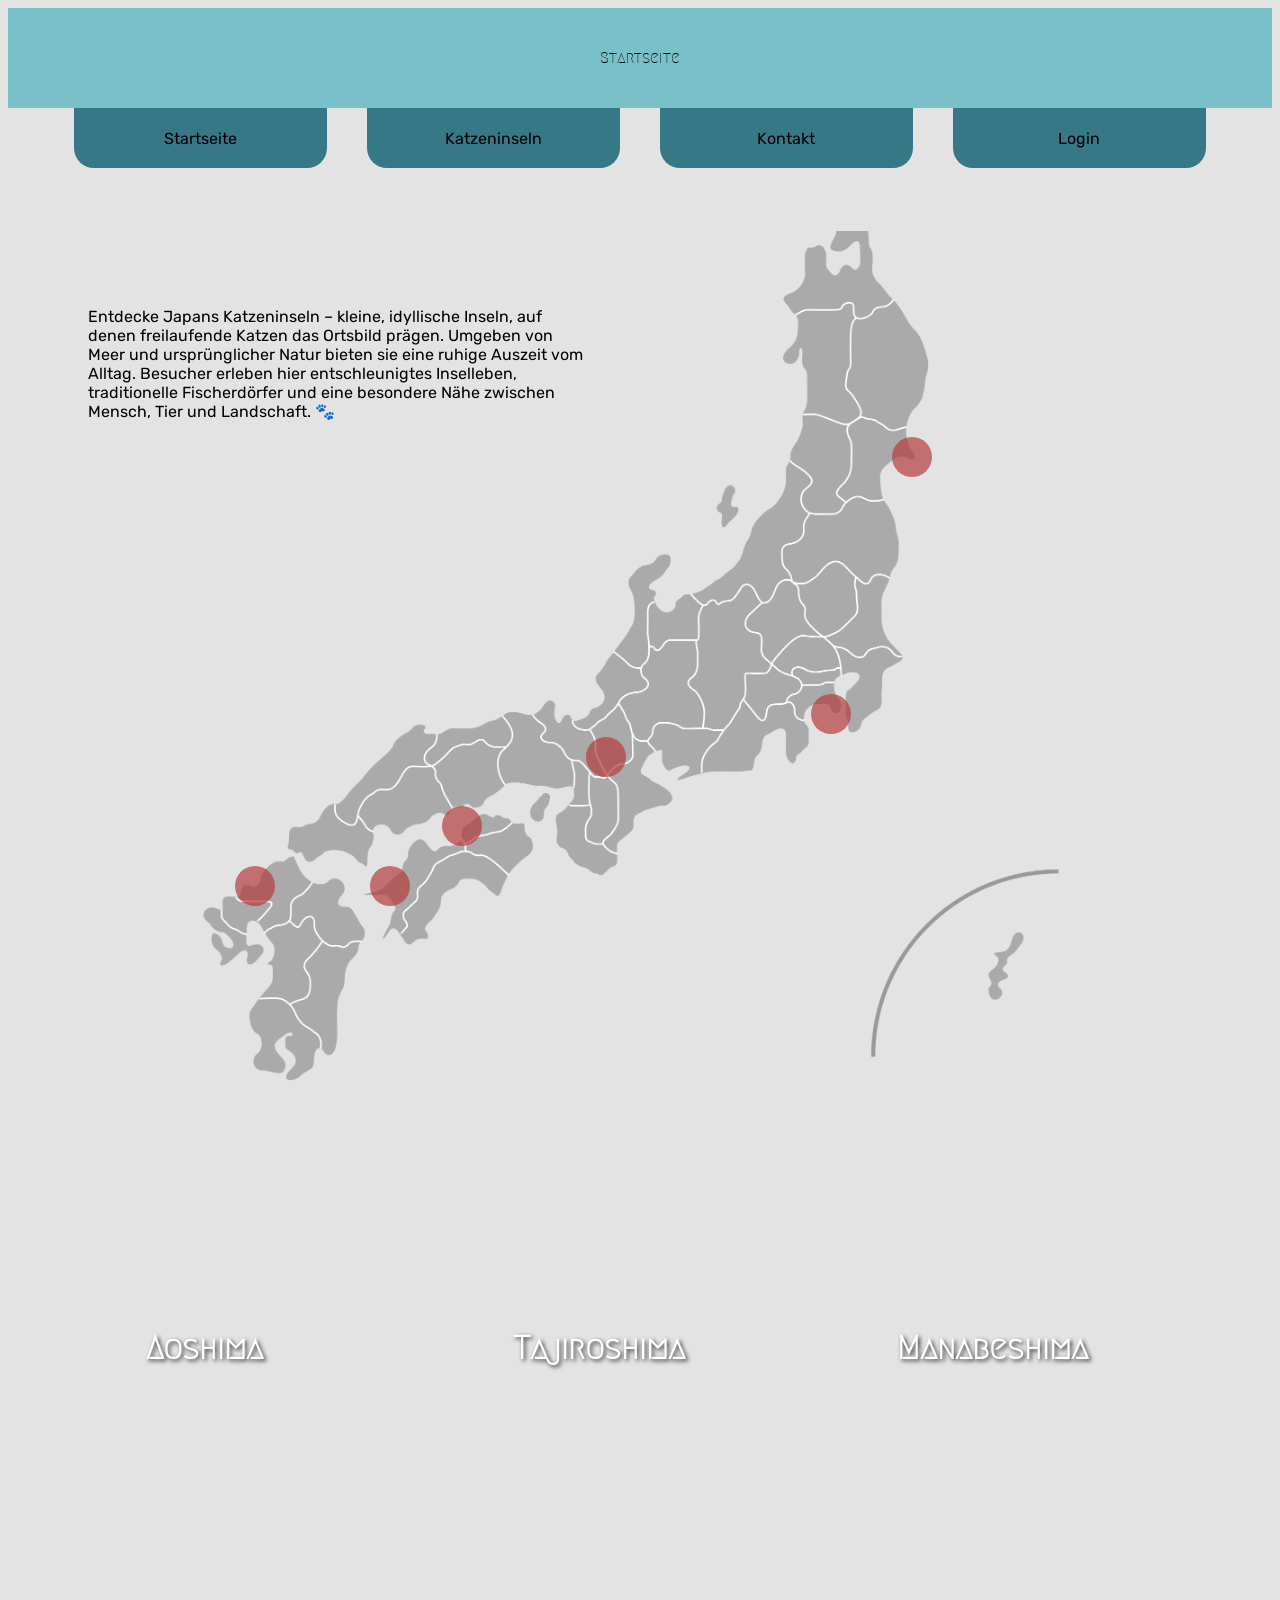
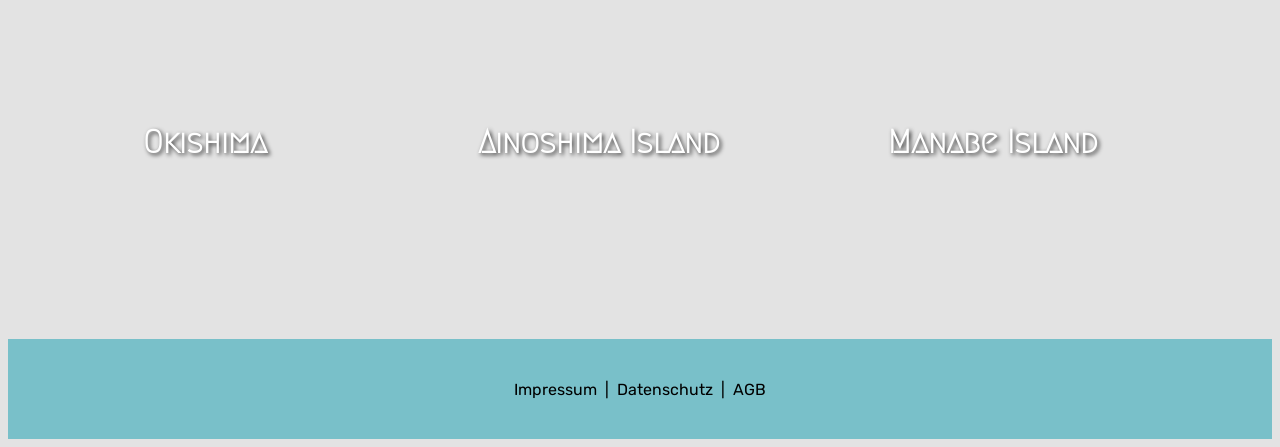
==== commit 74d960b8: "Refactor index.html structure and navigation Updated the layout and structure of the index.html file" ====
--- a/index.html
+++ b/index.html
@@ -13,7 +13,7 @@
 </head>
 <body>
     <header>
-        <h1>Catisland</h1>
+        <a href="index.html" class="megrim-regular">Startseite</a>
     </header>
 
     <nav>
@@ -91,13 +91,13 @@
                 eine besondere Nähe zwischen Mensch, Tier und Landschaft. 🐾</p>
                 </div>
 
-                <div class="Kastengrid1">
-                    <div class="Inseln" id="kastn1"><h1>Aoshima</h1></div>
-                    <div class="Inseln" id="kastn2"><h1>Tajiroshima</h1></div>
-                    <div class="Inseln" id="kastn3"><h1>Manabeshima</h1></div>   
-                    <div class="Inseln" id="kastn4"><h1>Okishima</h1></div>
-                    <div class="Inseln" id="kastn5"><h1>Ainoshima Island</h1></div>
-                    <div class="Inseln" id="kastn6"><h1>Manabe Island</h1></div>
+                <div class="Boxgrid">
+                    <div class="Inseln" id="Box1"><h1>Aoshima</h1></div>
+                    <div class="Inseln" id="Box2"><h1>Tajiroshima</h1></div>
+                    <div class="Inseln" id="Box3"><h1>Manabeshima</h1></div>   
+                    <div class="Inseln" id="Box4"><h1>Okishima</h1></div>
+                    <div class="Inseln" id="Box5"><h1>Ainoshima Island</h1></div>
+                    <div class="Inseln" id="Box6"><h1>Manabe Island</h1></div>
                 </div>
         </div>    
     </main>
@@ -107,4 +107,6 @@
     </footer>
 </body>
 
-</html>+
+</html>
+
--- a/styling.css
+++ b/styling.css
@@ -13,7 +13,6 @@
 
 /*Steckbrief: */
 
-
 header {
         display: flex;
         flex-direction: row;
@@ -25,40 +24,85 @@
         font-family: "Megrim", system-ui;
     }
 
-#img {
-        width: 25%;
-        align-self: center;
-        border-radius: 1rem;
-    }
-
-    .Steckbrief {
-        width: 20%;
-        padding: 5rem;
-    }
-
-    .Infotext {
-        width: 20%;
-        padding-right: 5rem;
-    }
-
-    .BoxLayout {
+.imgislands1 {
+    max-width: 25%;
+    align-self: center;
+    border-radius: 1rem;
+    margin-left: 5%;
+}
+
+.imgislands2 {
+    max-width: 25%;
+    align-self: center;
+    border-radius: 1rem;
+}    
+
+ .Steckbrief, .Infotext {
+        width: 100%;
+        padding: 1.5rem;
+    }
+
+.BoxLayout {
         display: flex;
         flex-direction: row;
         justify-content: center;
         margin: 5rem;
     } 
 
-    footer {
+footer {
         background-color: #79C0C9;
         display: flex;
         flex-direction: row;
         justify-content: center;
     }
 
-    hr{
+hr{
         width: 50%;
     }
 
+@media screen and (max-width:480px) {
+header {
+        display: flex;
+        flex-direction: row;
+        justify-content: center;
+    }
+
+body {
+        background-color: #E3E3E3;
+        font-family: "Megrim", system-ui;
+    }
+
+.imgislands1 {
+    max-width: 100%;
+    align-self: center;
+    border-radius: 1rem;
+}
+
+.imgislands2 {
+    max-width: 100%;
+    align-self: center;
+    border-radius: 1rem;
+}
+
+ .Steckbrief, .Infotext {
+        width: 100%;
+    }
+
+.BoxLayout {
+        flex-direction: column;
+    }
+  
+footer {
+        background-color: #79C0C9;
+        display: flex;
+        flex-direction: row;
+        justify-content: center;
+    }
+
+hr{
+        width: 75%;
+    }
+}
 
 /* Login Seite: */
 
@@ -258,4 +302,23 @@
         transform: scale(1.5);
     }
 
-}+
+}
+
+
+
+
+
+
+
+
+
+
+
+
+
+
+
+
+
+
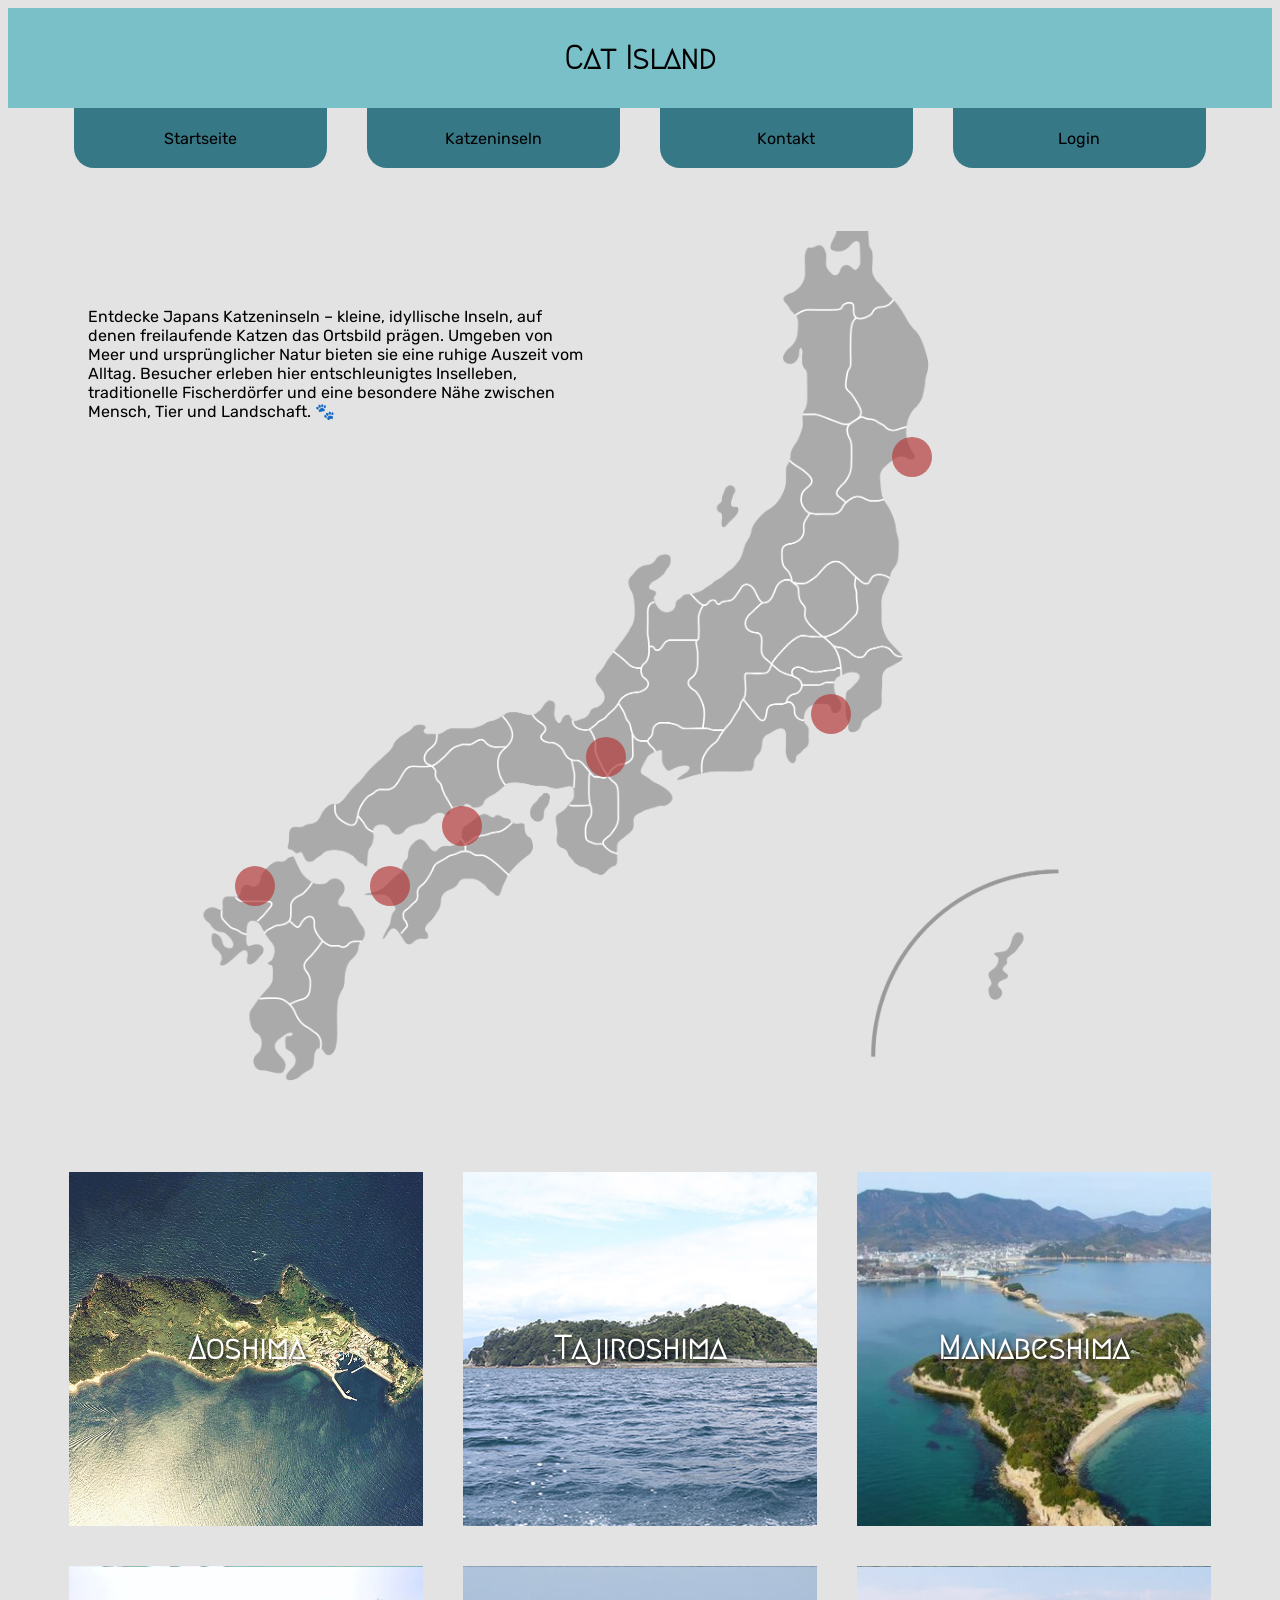
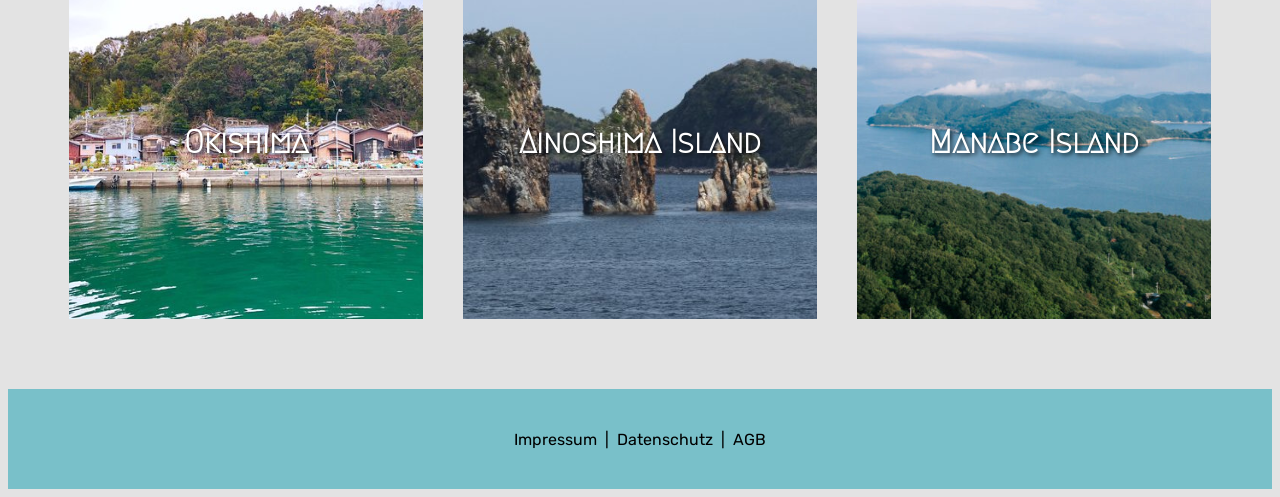
==== commit c834a1a6: "Add header with title to index.html Added a header section with a title for the page." ====
--- a/index.html
+++ b/index.html
@@ -13,7 +13,9 @@
 </head>
 <body>
     <header>
-        <a href="index.html" class="megrim-regular">Startseite</a>
+       <div id="ueberschrift">
+        <h1>Cat Island</h1>
+        </div> 
     </header>
 
     <nav>
@@ -110,3 +112,4 @@
 
 </html>
 
+
--- a/styling.css
+++ b/styling.css
@@ -1,15 +1,4 @@
-.megrim-regular {
-  font-family: "Megrim", system-ui;
-  font-weight: 400;
-  font-style: normal;
-}
-
-.rubik-300 {
-  font-family: "Rubik", sans-serif;
-  font-optical-sizing: auto;
-  font-weight: 400;
-  font-style: normal;
-}
+
 
 /*Steckbrief: */
 
@@ -292,33 +281,42 @@
     left: 78%;
 }
 
-@media screen and (max-width: 1024px) {
+@media screen and (max-width: 480px) {
        
     .map-dot:hover .map-dot:active .dot-content {
-        display: block !important;
+        display: block;
     }
 
     .dot-content:active .dot-content:active {
         transform: scale(1.5);
     }
 
-
-}
-
-
-
-
-
-
-
-
-
-
-
-
-
-
-
-
-
-
+  /*Rechtliches*/
+
+#rechtliches {
+    max-width: 45%;
+    margin-left: 29%;
+    padding-bottom: 5%;
+}
+
+
+}
+
+
+
+
+
+
+
+
+
+
+
+
+
+
+
+
+
+
+
--- a/styleIndex.css
+++ b/styleIndex.css
@@ -91,7 +91,7 @@
     left: 80px;
 }
 
-.Kastengrid1 {
+.Boxgrid {
     display: flex;
     justify-content: center;
     align-items: center;
@@ -119,28 +119,28 @@
     font-family: "Megrim", system-ui;
 }
 
-#kastn1{
+#Box1{
     background-image: url(bilder/Aoshima.jpg);
 
 }
 
-#kastn2{
+#Box2{
     background-image: url(bilder/Tajiroshima.jpg);
 }
 
-#kastn3{
+#Box3{
     background-image: url(bilder/Manabeshima.jpg);
 }
 
-#kastn4{
+#Box4{
     background-image: url(bilder/Okishima.jpg);
 }
 
-#kastn5{
+#Box5{
     background-image: url(bilder/ainoshima.jpg);
 }
 
-#kastn6{
+#Box6{
     background-image: url(bilder/manabe\ island.jpg);
 }
 
@@ -155,7 +155,7 @@
     font-family: "Rubik", sans-serif;
 }
 
-@media screen and (min-width: 1025px){
+@media screen and (min-width: 481px){
     .Inseln {
         width: 28%; 
         aspect-ratio: 1 / 1; 
@@ -163,7 +163,7 @@
     }
 }
 
-@media screen and (max-width: 1024px){
+@media screen and (max-width: 480px){
     #inhalt {
         position: static; 
         width: 90%;
@@ -177,19 +177,21 @@
     }
 
     .Inseln {
-        width: 40%; 
+        width: 60%; 
         aspect-ratio: 1 / 1;
         margin: 20px 5%;
     }
 }
 
-.Kastengrid1 { visibility: hidden; }
-.Kastengrid1 > * { visibility: visible; }
-.Kastengrid1 > * { transition: opacity 150ms linear 100ms, transform 150ms ease-in-out 100ms; }
-.Kastengrid1:hover > * { opacity: 0.4; transform: scale(0.9); }
-.Kastengrid1 > *:hover { opacity: 1; transform: scale(1); transition-delay: 0ms, 0ms; }
+.Boxgrid { visibility: hidden; }
+.Boxgrid > * { visibility: visible; }
+.Boxgrid > * { transition: opacity 150ms linear 100ms, transform 150ms ease-in-out 100ms; }
+.Boxgrid:hover > * { opacity: 0.4; transform: scale(0.9); }
+.Boxgrid > *:hover { opacity: 1; transform: scale(1); transition-delay: 0ms, 0ms; }
 
-.Kastengrid1 {
+.Boxgrid {
   display: flex;
   flex-wrap: wrap;
-}+
+}
+
